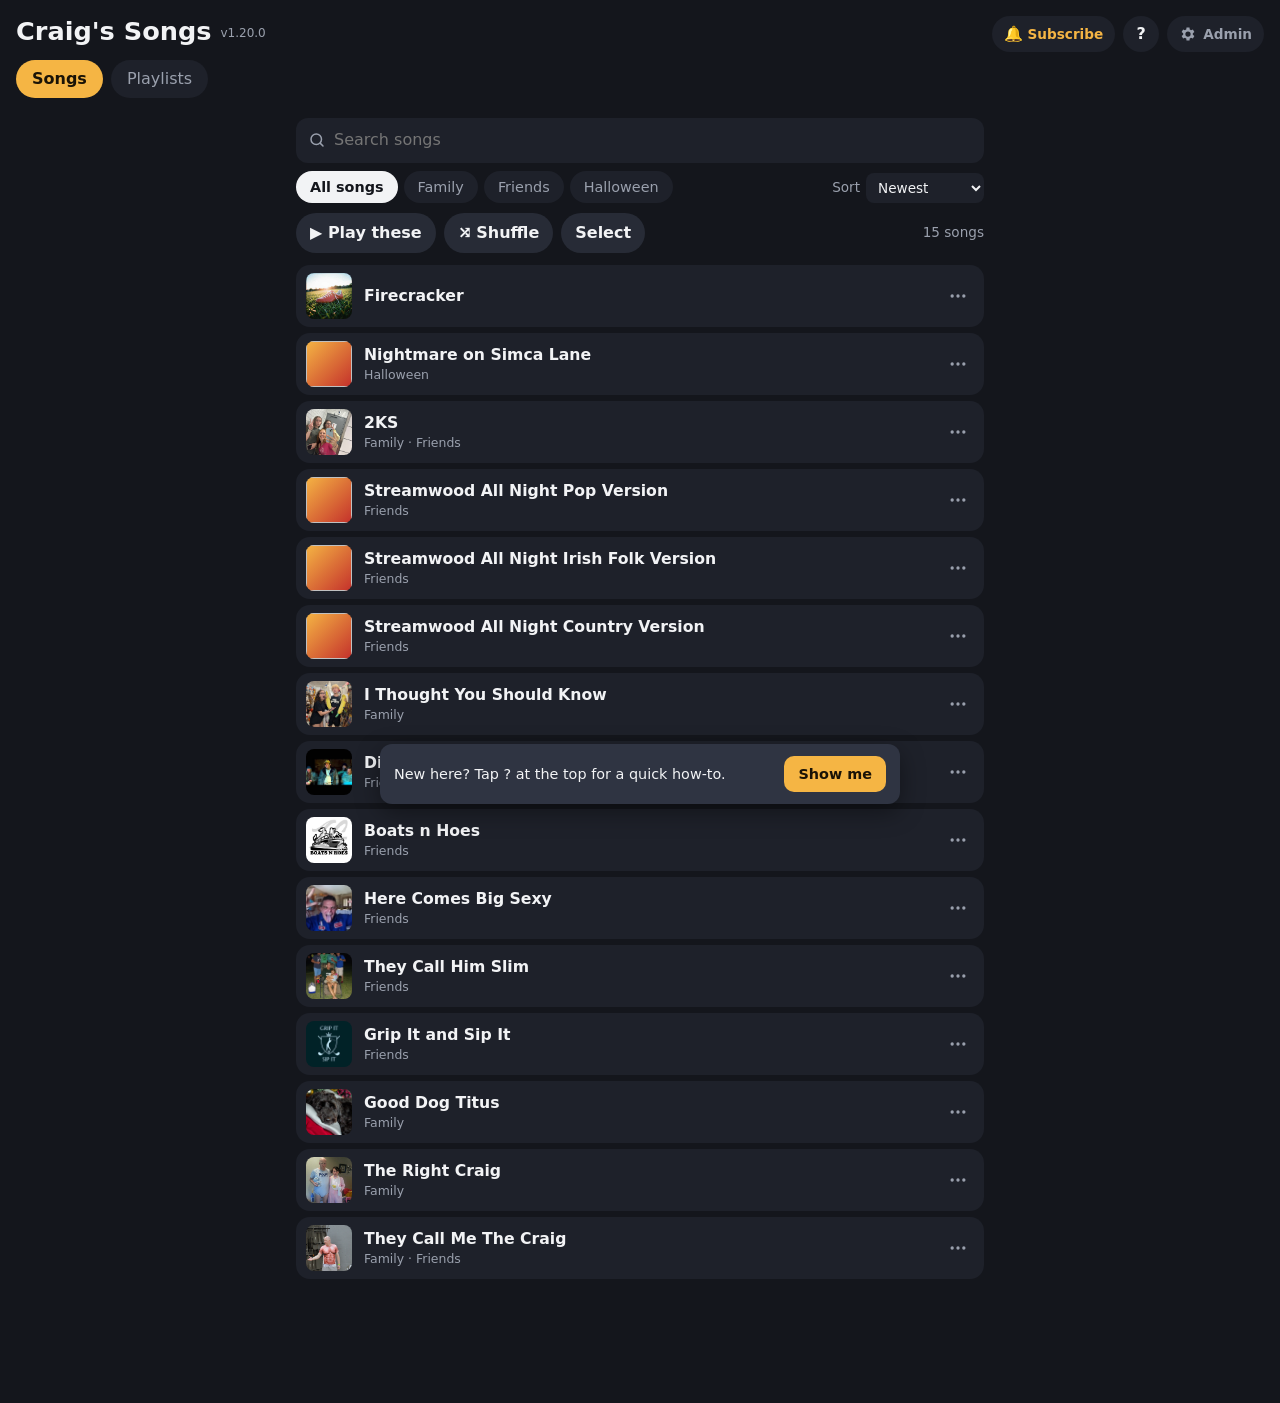
==== index.html @ c519e420 "add all playlists" ====
<!doctype html>
<html lang="en">
<head>
  <meta charset="utf-8">
  <meta name="viewport" content="width=device-width, initial-scale=1, viewport-fit=cover">
  <meta name="theme-color" content="#14161c">
  <meta name="apple-mobile-web-app-capable" content="yes">
  <meta name="apple-mobile-web-app-status-bar-style" content="black-translucent">
  <meta name="apple-mobile-web-app-title" content="Songs">
  <title>Craig's Songs</title>
  <link rel="manifest" href="manifest.webmanifest">
  <link rel="icon" href="icons/icon-192.png">
  <link rel="apple-touch-icon" href="icons/apple-touch-icon.png">
  <link rel="stylesheet" href="styles.css">
</head>
<body>
  <header class="top">
    <div class="corner">
      <button id="sub-btn" class="corner-link help-btn sub-btn" aria-label="Get new songs by email" title="Get new songs by email" hidden>🔔<b class="sub-lbl">Subscribe</b></button>
      <button id="help-btn" class="corner-link help-btn" aria-label="How to use this app" title="How to use">?</button>
      <a href="admin.html" class="corner-link" aria-label="Admin"><svg viewBox="0 0 24 24" width="18" height="18" aria-hidden="true"><path fill="currentColor" d="M19.4 13a7.6 7.6 0 0 0 0-2l2.1-1.6-2-3.5-2.5 1a7.4 7.4 0 0 0-1.7-1L15 3.3h-4l-.3 2.6a7.4 7.4 0 0 0-1.7 1l-2.5-1-2 3.5L6.6 11a7.6 7.6 0 0 0 0 2l-2.1 1.6 2 3.5 2.5-1a7.4 7.4 0 0 0 1.7 1l.3 2.6h4l.3-2.6a7.4 7.4 0 0 0 1.7-1l2.5 1 2-3.5zM13 15.5A3.5 3.5 0 1 1 13 8.5a3.5 3.5 0 0 1 0 7z" transform="translate(-1 0)"/></svg><span>Admin</span></a>
    </div>
    <h1><span id="app-title">Craig's Songs</span> <span id="app-version" class="version"></span></h1>
    <nav class="tabs" role="tablist">
      <button class="tab active" data-view="songs" role="tab">Songs</button>
      <button class="tab" data-view="playlists" role="tab">Playlists</button>
    </nav>
    <div id="sel-bar" class="sel-bar" hidden>
      <span id="sel-count" class="sel-count"></span>
      <button id="sel-add" class="sel-add" disabled>+ Add to playlist</button>
      <button id="sel-cancel" class="sel-cancel" aria-label="Cancel selecting">✕</button>
    </div>
  </header>

  <main>
    <div id="install-banner" class="install" hidden>
      <img src="icons/icon-192.png" alt="" class="install-icon">
      <div class="install-text">
        <strong>Install Craig's Songs</strong>
        <span id="install-help">Add it to your home screen for one-tap listening.</span>
      </div>
      <button id="install-btn" class="install-go">Install</button>
      <button id="install-close" class="install-x" aria-label="Not now">✕</button>
    </div>

    <section id="view-songs" class="view">
      <div class="search">
        <svg viewBox="0 0 24 24" width="18" height="18" aria-hidden="true"><circle cx="11" cy="11" r="7" fill="none" stroke="currentColor" stroke-width="2"/><path d="M20 20l-3.5-3.5" stroke="currentColor" stroke-width="2" stroke-linecap="round"/></svg>
        <input id="search" type="search" placeholder="Search songs" autocomplete="off" aria-label="Search songs">
        <button id="search-clear" class="search-clear" aria-label="Clear search" hidden>✕</button>
      </div>
      <div class="filters">
        <div id="chips" class="chips" role="group" aria-label="Filter by category"></div>
        <label class="sort"><span class="sort-label">Sort</span>
          <select id="sort" aria-label="Sort songs">
            <option value="newest">Newest</option>
            <option value="oldest">Oldest</option>
            <option value="title">Title A–Z</option>
            <option value="category">By category</option>
          </select>
        </label>
      </div>
      <div class="actions">
        <button id="play-all" class="pill">▶ Play these</button>
        <button id="shuffle-all" class="pill">⤮ Shuffle</button>
        <button id="select-btn" class="pill select-btn" hidden>Select</button>
        <span id="count" class="count"></span>
      </div>
      <div id="song-list"></div>
    </section>

    <section id="view-playlists" class="view" hidden>
      <div id="playlist-index">
        <div class="subtabs" role="tablist" aria-label="Playlist type">
          <button class="subtab active" data-sub="mine" role="tab">Playlists</button>
          <button class="subtab" data-sub="spotify" role="tab" hidden>Spotify</button>
        </div>

        <div class="subview" data-sub="mine">
          <div class="pl-head">
            <p class="sub-hint">Playlists of the songs in this app.</p>
            <button id="pl-new" class="pl-new" hidden>+ New playlist</button>
          </div>
          <ul id="app-playlists" class="list"></ul>
        </div>

        <div class="subview" data-sub="spotify" hidden>
        <div id="my-sp" hidden>
          <h2 class="first">Your Spotify</h2>
          <p id="my-sp-hint" class="sp-hint"></p>
          <div class="sp-actions">
            <button id="sp-connect" class="sp-btn" hidden>Connect Spotify</button>
            <button id="sp-manage" class="sp-link" hidden>Choose playlists</button>
            <button id="sp-disconnect" class="sp-link" hidden>Disconnect</button>
          </div>
          <label id="sp-device-row" class="sp-device" hidden>Play on
            <select id="sp-device"></select>
          </label>
          <div id="sp-msg-box" class="sp-msg" hidden></div>
          <ul id="my-sp-list" class="list"></ul>
        </div>
          <div id="sp-section" hidden>
            <h2>Shared Spotify playlists</h2>
            <ul id="sp-playlists" class="list"></ul>
          </div>
        </div>

      </div>
      <div id="playlist-detail" hidden>
        <button id="pl-back" class="back">← All playlists</button>
        <div class="pl-title-row">
          <h2 id="pl-name" class="pl-name"></h2>
          <button id="pl-edit" class="pl-edit" hidden>Edit</button>
        </div>
        <div id="pl-by" class="pl-by" hidden></div>
        <div class="actions">
          <button id="pl-play" class="pill">▶ Play</button>
          <button id="pl-shuffle" class="pill">⤮ Shuffle</button>
          <span id="pl-count" class="count"></span>
        </div>
        <ul id="pl-songs" class="list"></ul>
      </div>
    </section>
  </main>

  <footer id="player" class="player" hidden>
    <input id="seek" type="range" min="0" max="100" value="0" step="0.1" aria-label="Seek">
    <div class="player-row">
      <img id="np-cover" class="cover small" alt="">
      <div class="np-text">
        <div id="np-title" class="np-title"></div>
        <div id="np-source" class="np-source" hidden></div>
        <div id="np-time" class="np-time">0:00 / 0:00</div>
      </div>
      <div class="controls">
        <button id="shuffle-mode" class="mode" aria-label="Shuffle" aria-pressed="false" title="Shuffle"><svg viewBox="0 0 24 24" width="20" height="20" aria-hidden="true"><path d="M16 3h5v5M4 20 21 3M21 16v5h-5M15 15l6 6M4 4l5 5" fill="none" stroke="currentColor" stroke-width="2" stroke-linecap="round" stroke-linejoin="round"/></svg></button>
        <button id="prev" aria-label="Previous">⏮</button>
        <button id="toggle" class="big" aria-label="Play or pause">▶</button>
        <button id="next" aria-label="Next">⏭</button>
        <button id="repeat-mode" class="mode" aria-label="Repeat: off" title="Repeat"><svg viewBox="0 0 24 24" width="20" height="20" aria-hidden="true"><path d="M17 2l4 4-4 4M3 11V10a4 4 0 0 1 4-4h14M7 22l-4-4 4-4M21 13v1a4 4 0 0 1-4 4H3" fill="none" stroke="currentColor" stroke-width="2" stroke-linecap="round" stroke-linejoin="round"/></svg><span class="one">1</span></button>
      </div>
    </div>
  </footer>

  <div id="video-modal" class="modal" hidden role="dialog" aria-modal="true" aria-labelledby="video-title">
    <div class="modal-box">
      <div class="modal-head">
        <div id="video-title" class="modal-title"></div>
        <button id="video-close" class="modal-x" aria-label="Close">✕</button>
      </div>
      <div id="video-frame" class="video-frame"></div>
      <a id="video-open" class="modal-link" target="_blank" rel="noopener">Open in Spotify ↗</a>
    </div>
  </div>

  <div id="cm-modal" class="modal" hidden role="dialog" aria-modal="true" aria-labelledby="cm-title">
    <div class="modal-box cm-box">
      <div class="modal-head">
        <div id="cm-title" class="modal-title">New playlist</div>
        <button id="cm-cancel" class="modal-x" aria-label="Close">✕</button>
      </div>
      <div class="cm-body">
        <label class="cm-label" for="cm-name">Playlist name</label>
        <input id="cm-name" class="cm-input" type="text" maxlength="60" placeholder="Road trip" autocomplete="off">
        <label class="cm-label" for="cm-by">Your name <span class="sub">(shows as "by …")</span></label>
        <input id="cm-by" class="cm-input" type="text" maxlength="40" placeholder="Optional" autocomplete="off">
        <div class="cm-label">Songs <span id="cm-count" class="sub"></span></div>
        <ul id="cm-songs" class="cm-songs"></ul>
        <select id="cm-add" class="cm-input"></select>
        <div id="cm-msg" class="cm-msg"></div>
        <div class="cm-btns">
          <button id="cm-delete" class="cm-del" hidden>Delete</button>
          <button id="cm-save" class="cm-save">Save playlist</button>
        </div>
      </div>
    </div>
  </div>

  <div id="pick-modal" class="modal" hidden role="dialog" aria-modal="true" aria-labelledby="pick-title">
    <div class="modal-box cm-box">
      <div class="modal-head">
        <div id="pick-title" class="modal-title">Add to playlist</div>
        <button id="pick-close" class="modal-x" aria-label="Close">✕</button>
      </div>
      <div class="cm-body">
        <ul id="pick-list" class="pick-list"></ul>
        <p id="pick-note" class="pick-note"></p>
        <div id="pick-msg" class="cm-msg"></div>
      </div>
    </div>
  </div>

  <div id="help-modal" class="modal" hidden role="dialog" aria-modal="true" aria-labelledby="help-title">
    <div class="modal-box cm-box help-box">
      <div class="modal-head">
        <div id="help-title" class="modal-title">How to use Craig's Songs</div>
        <button id="help-close" class="modal-x" aria-label="Close">✕</button>
      </div>
      <div class="cm-body">
        <div id="help-body"></div>
        <p id="help-version" class="help-version"></p>
      </div>
    </div>
  </div>

  <div id="sub-modal" class="modal" hidden role="dialog" aria-modal="true" aria-labelledby="sub-title">
    <div class="modal-box cm-box">
      <div class="modal-head">
        <div id="sub-title" class="modal-title">🔔 New songs by email</div>
        <button id="sub-close" class="modal-x" aria-label="Close">✕</button>
      </div>
      <div class="cm-body">
        <div id="sub-form">
          <p class="sub-text">Get an email whenever Craig adds a new song, with a link straight to it. Unsubscribe any time.</p>
          <label class="cm-label" for="sub-name">First name <span class="sub">(optional)</span></label>
          <input id="sub-name" class="cm-input" type="text" maxlength="40" autocomplete="given-name">
          <label class="cm-label" for="sub-email">Email</label>
          <input id="sub-email" class="cm-input" type="email" maxlength="254" autocomplete="email" inputmode="email" placeholder="you@example.com">
          <div id="sub-msg" class="cm-msg"></div>
          <div class="cm-btns"><button id="sub-go" class="cm-save">Subscribe</button></div>
        </div>
        <div id="sub-done" hidden>
          <p class="sub-text">✓ You're signed up as <b id="sub-who"></b>. You'll get an email when a new song is added.</p>
          <div id="sub-msg2" class="cm-msg"></div>
          <div class="cm-btns"><button id="sub-stop" class="cm-del">Unsubscribe</button><button id="sub-ok" class="cm-save">OK</button></div>
        </div>
      </div>
    </div>
  </div>

  <div id="song-sheet" class="modal sheet" hidden role="dialog" aria-modal="true" aria-labelledby="sheet-title">
    <div class="modal-box sheet-box">
      <button id="sheet-close" class="modal-x sheet-x" aria-label="Close">✕</button>
      <div id="sheet-body" class="sheet-body"></div>
    </div>
  </div>

  <div id="lyrics-view" class="lyrics-view" hidden role="dialog" aria-labelledby="ly-title">
    <div class="ly-head">
      <button id="ly-close" class="ly-close" aria-label="Close lyrics">✕</button>
      <div id="ly-title" class="ly-title"></div>
      <button id="ly-smaller" class="ly-size" aria-label="Smaller text">A−</button>
      <button id="ly-bigger" class="ly-size big" aria-label="Bigger text">A+</button>
    </div>
    <div id="ly-scroll" class="ly-scroll"><div id="ly-text" class="ly-text"></div></div>
    <button id="ly-follow" class="ly-follow" aria-pressed="true" title="Scroll along with the song">⇣ Follow along</button>
  </div>

  <div id="toast" class="toast" hidden></div>

  <audio id="audio" preload="none"></audio>
  <script src="version.js"></script>
  <script src="app.js"></script>
  <script src="spotify.js"></script>
  <script src="adminlink.js"></script>
  <script src="community.js"></script>
  <script src="help.js"></script>
  <script src="lyrics.js"></script>
  <script src="subscribe.js"></script>
</body>
</html>
---- styles.css ----
:root {
  --bg: #14161c;
  --card: #1e212a;
  --card-2: #272b36;
  --text: #f2f3f5;
  --muted: #9aa0ad;
  --accent: #f5b544;
  --accent-ink: #1a1306;
  --radius: 14px;
}
* { box-sizing: border-box; }
html, body { margin: 0; background: var(--bg); color: var(--text); }
body {
  font: 16px/1.4 system-ui, -apple-system, "Segoe UI", Roboto, sans-serif;
  padding-bottom: calc(120px + env(safe-area-inset-bottom));
  -webkit-tap-highlight-color: transparent;
}
button { font: inherit; color: inherit; background: none; border: 0; cursor: pointer; }

.top {
  position: sticky; top: 0; z-index: 5;
  background: var(--bg);
  padding: calc(14px + env(safe-area-inset-top)) 16px 8px;
}
h1 { margin: 0 0 10px; font-size: 1.6rem; }
.version { font-size: .75rem; font-weight: 500; color: var(--muted); vertical-align: middle; }
h2 { font-size: 1rem; color: var(--muted); margin: 22px 0 8px; font-weight: 600; }
h2 .sub { font-weight: 400; }
.tabs { display: flex; gap: 8px; }
.tab { padding: 8px 16px; border-radius: 999px; background: var(--card); color: var(--muted); }
.tab.active { background: var(--accent); color: var(--accent-ink); font-weight: 600; }

main { padding: 4px 16px; max-width: 720px; margin: 0 auto; min-width: 0; }
html, body { overflow-x: hidden; }
.row, .view, #song-list, #pl-songs, .list > li { min-width: 0; }
.row .main > div:not(.cover) { min-width: 0; flex: 1; }
.actions { display: flex; gap: 8px; margin: 8px 0 12px; }
.pill { padding: 10px 18px; border-radius: 999px; background: var(--card-2); font-weight: 600; }

.list { list-style: none; margin: 0; padding: 0; display: grid; grid-template-columns: minmax(0, 1fr); gap: 8px; }
.row {
  display: flex; align-items: center; gap: 12px;
  background: var(--card); border-radius: var(--radius); padding: 10px;
}
.row.playing { outline: 2px solid var(--accent); }
.row .main { flex: 1; min-width: 0; display: flex; align-items: center; gap: 12px; text-align: left; padding: 0; }
.row .title { font-weight: 600; white-space: nowrap; overflow: hidden; text-overflow: ellipsis; }
.row .meta { color: var(--muted); font-size: .85rem; }
.tag { display: inline-block; background: var(--card-2); border-radius: 6px; padding: 1px 7px; margin-right: 4px; font-size: .75rem; }
.yt {
  flex: none; padding: 8px 12px; border-radius: 10px;
  background: #c4302b; color: #fff; font-size: .85rem; font-weight: 600; text-decoration: none;
}
.yt.disabled { background: var(--card-2); color: var(--muted); pointer-events: none; }
.cover {
  width: 52px; height: 52px; border-radius: 10px; flex: none; object-fit: cover;
  background: linear-gradient(135deg, #f5b544, #c4302b);
}
.cover.small { width: 44px; height: 44px; }
.empty { color: var(--muted); padding: 10px 2px; }

/* filters */
.filters { display: flex; flex-wrap: wrap; align-items: center; gap: 10px; margin-top: 8px; }
.chips { display: flex; gap: 6px; overflow-x: auto; flex: 1 1 260px; padding-bottom: 2px; scrollbar-width: none; }
.chips::-webkit-scrollbar { display: none; }
.chip { flex: none; padding: 6px 14px; border-radius: 999px; background: var(--card); color: var(--muted); font-size: .9rem; }
.chip.on { background: var(--text); color: var(--bg); font-weight: 600; }
.sort { color: var(--muted); font-size: .85rem; display: flex; align-items: center; gap: 6px; }
.sort select { background: var(--card); color: var(--text); border: 0; border-radius: 8px; padding: 6px 8px; font: inherit; }
.count { margin-left: auto; align-self: center; color: var(--muted); font-size: .85rem; }
.group-title { margin: 18px 0 8px; color: var(--accent); font-size: .95rem; font-weight: 700; }

/* descriptions */
.row .desc {
  color: var(--muted); font-size: .85rem; margin-top: 2px;
  display: -webkit-box; -webkit-line-clamp: 2; -webkit-box-orient: vertical; overflow: hidden;
}
.row.expanded .desc { -webkit-line-clamp: unset; display: block; }
.row .more { color: var(--accent); font-size: .8rem; padding: 2px 0 0; }

/* install banner */
.install {
  display: flex; align-items: center; gap: 10px;
  background: var(--card-2); border-radius: var(--radius); padding: 10px 12px; margin: 8px 0 4px;
}
.install[hidden] { display: none; }
.install-icon { width: 40px; height: 40px; border-radius: 10px; flex: none; }
.install-text { flex: 1; min-width: 0; display: flex; flex-direction: column; font-size: .85rem; color: var(--muted); }
.install-text strong { color: var(--text); font-size: .95rem; }
.install-go { background: var(--accent); color: var(--accent-ink); font-weight: 700; padding: 8px 14px; border-radius: 10px; }
.install-go[hidden] { display: none; }
.install-x { color: var(--muted); padding: 6px; }

.player {
  position: fixed; left: 0; right: 0; bottom: 0; z-index: 10;
  background: var(--card-2);
  padding: 0 12px calc(10px + env(safe-area-inset-bottom));
  box-shadow: 0 -6px 20px rgba(0,0,0,.35);
}
#seek { width: 100%; margin: 0; accent-color: var(--accent); }
.player-row { display: flex; align-items: center; gap: 10px; max-width: 720px; margin: 4px auto 0; }
.np-text { flex: 1; min-width: 0; }
.np-title { font-weight: 600; white-space: nowrap; overflow: hidden; text-overflow: ellipsis; }
.np-time { color: var(--muted); font-size: .8rem; }
.controls { display: flex; align-items: center; gap: 4px; }
.controls button { width: 44px; height: 44px; border-radius: 50%; font-size: 1.1rem; }
.controls .big { background: var(--accent); color: var(--accent-ink); width: 52px; height: 52px; font-size: 1.3rem; }

/* top-right link (Admin on the main page, Songs on the admin page) */
.top { position: sticky; }
.corner-link {
  position: absolute; right: 16px; top: calc(16px + env(safe-area-inset-top));
  display: inline-flex; align-items: center; gap: 6px;
  padding: 7px 12px; border-radius: 999px; background: var(--card);
  color: var(--muted); font-size: .85rem; font-weight: 600; text-decoration: none;
}
.corner-link:hover { color: var(--text); }
.top h1 { padding-right: 110px; }

/* playlist detail */
.back { color: var(--accent); font-weight: 600; padding: 8px 0; }
.pl-name { color: var(--text); font-size: 1.4rem; margin: 4px 0 8px; }
.row .pill { flex: none; padding: 10px 14px; }

/* in-app YouTube player */
.modal {
  position: fixed; inset: 0; z-index: 50; background: rgba(0,0,0,.8);
  display: flex; align-items: center; justify-content: center;
  padding: calc(12px + env(safe-area-inset-top)) 12px calc(12px + env(safe-area-inset-bottom));
}
.modal[hidden] { display: none; }
.modal-box { width: 100%; max-width: 960px; background: var(--card); border-radius: var(--radius); overflow: hidden; }
.modal-head { display: flex; align-items: center; gap: 8px; padding: 10px 12px; }
.modal-title { flex: 1; min-width: 0; font-weight: 700; white-space: nowrap; overflow: hidden; text-overflow: ellipsis; }
.modal-x { width: 40px; height: 40px; border-radius: 50%; background: var(--card-2); font-size: 1rem; }
.video-frame { position: relative; width: 100%; aspect-ratio: 16 / 9; background: #000; }
.video-frame iframe { position: absolute; inset: 0; width: 100%; height: 100%; border: 0; }
.modal-link { display: block; text-align: center; padding: 12px; color: var(--muted); font-size: .85rem; }
body.modal-open { overflow: hidden; }

/* titles wrap to two lines on narrow screens */
.row .title { white-space: normal; display: -webkit-box; -webkit-line-clamp: 2; -webkit-box-orient: vertical; overflow: hidden; overflow-wrap: anywhere; line-height: 1.25; }

/* now-playing playlist */
.np-source { color: var(--accent); font-size: .75rem; white-space: nowrap; overflow: hidden; text-overflow: ellipsis; }
.row.playing .meta { color: var(--accent); }
.eq { display: inline-flex; align-items: flex-end; gap: 2px; height: 11px; margin-right: 6px; vertical-align: -1px; }
.eq i { width: 3px; background: var(--accent); border-radius: 1px; animation: eq 0.9s ease-in-out infinite; }
.eq i:nth-child(2) { animation-delay: -.3s; }
.eq i:nth-child(3) { animation-delay: -.6s; }
.eq.paused i { animation: none; height: 4px; }
@keyframes eq { 0%, 100% { height: 3px; } 50% { height: 11px; } }
@media (prefers-reduced-motion: reduce) { .eq i { animation: none; height: 7px; } }
.row .pl-play { min-width: 44px; display: inline-flex; align-items: center; justify-content: center; }
.row .now { color: var(--accent); font-size: .8rem; font-weight: 600; margin-top: 2px; }
.row .now[hidden] { display: none; }

/* Spotify */
.sp-cover { background: #1db954; }
.sp-btn { flex: none; padding: 8px 12px; border-radius: 10px; background: #1db954; color: #08130c; font-size: .85rem; font-weight: 700; }
.video-frame.spotify { aspect-ratio: auto; height: min(560px, 70vh); background: #121212; }

/* Spotify Connect */
.sp-hint { color: var(--muted); font-size: .85rem; margin: -4px 0 8px; }
.sp-actions { display: flex; align-items: center; gap: 12px; margin-bottom: 8px; }
.sp-actions [hidden] { display: none; }
.sp-link { color: var(--muted); font-size: .85rem; text-decoration: underline; }
.sp-msg { display: flex; flex-wrap: wrap; align-items: center; gap: 10px; background: var(--card-2); border-left: 3px solid #1db954;
  border-radius: 10px; padding: 10px 12px; margin: 4px 0 10px; font-size: .9rem; }
.sp-msg[hidden] { display: none; }
a.sp-btn { text-decoration: none; display: inline-block; }

/* choosing which Spotify playlists show */
.sp-check { width: 24px; height: 24px; flex: none; accent-color: #1db954; margin-right: 6px; }
.row.sp-off { opacity: .45; }
.sp-manage-bar { display: flex; align-items: center; gap: 14px; color: var(--muted); font-size: .85rem; padding: 2px 2px 4px; }
.sp-manage-bar span { flex: 1; }
.sp-hidden-note { color: var(--muted); font-size: .8rem; padding: 2px 4px; }

/* drag to reorder */
.drag { flex: none; width: 28px; text-align: center; font-size: 1.4rem; line-height: 1; color: var(--muted);
  cursor: grab; touch-action: none; user-select: none; -webkit-user-select: none; padding: 10px 0; }
.row.dragging { position: relative; z-index: 3; box-shadow: 0 10px 30px rgba(0,0,0,.5); outline: 2px solid #1db954; transition: none; }
.row.dragging .drag { cursor: grabbing; color: #1db954; }

/* search */
.search { position: relative; display: flex; align-items: center; gap: 8px; background: var(--card); border-radius: 12px; padding: 0 12px; margin-top: 8px; color: var(--muted); }
.search input { flex: 1; min-width: 0; background: none; border: 0; outline: none; color: var(--text); font: inherit; padding: 11px 0; }
.search input::-webkit-search-cancel-button { display: none; }
.search:focus-within { outline: 2px solid var(--accent); }
.search-clear { color: var(--muted); padding: 6px; }
.search-clear[hidden] { display: none; }

/* NEW badge */
.new-badge { display: inline-block; background: var(--accent); color: var(--accent-ink); font-size: .65rem; font-weight: 800;
  letter-spacing: .04em; border-radius: 5px; padding: 1px 5px; margin-right: 6px; vertical-align: 2px; }

/* share */
.row-actions { flex: none; display: flex; align-items: center; gap: 6px; }
.share-btn { width: 36px; height: 36px; border-radius: 10px; background: var(--card-2); color: var(--muted); display: inline-flex; align-items: center; justify-content: center; }
.share-btn:hover { color: var(--text); }
.row.flash { animation: flash 2.4s ease-out; }
@keyframes flash { 0%, 40% { box-shadow: 0 0 0 3px var(--accent); } 100% { box-shadow: 0 0 0 0 transparent; } }

/* toast */
.toast { position: fixed; left: 12px; right: 12px; bottom: calc(96px + env(safe-area-inset-bottom)); z-index: 40; max-width: 520px; margin: 0 auto;
  display: flex; align-items: center; gap: 12px; background: #2f3442; color: var(--text); padding: 12px 14px; border-radius: 12px;
  box-shadow: 0 8px 24px rgba(0,0,0,.4); font-size: .9rem; word-break: break-word; }
.toast[hidden] { display: none; }
.toast span { flex: 1; }
.toast-btn { flex: none; background: var(--accent); color: var(--accent-ink); font-weight: 700; padding: 8px 14px; border-radius: 10px; }

/* shuffle / repeat on the player bar */
.controls .mode { width: 38px; height: 38px; color: var(--muted); position: relative; display: inline-flex; align-items: center; justify-content: center; }
.controls .mode.on { color: var(--accent); }
.controls .mode.on::after { content: ''; position: absolute; bottom: 2px; left: 50%; width: 4px; height: 4px; margin-left: -2px; border-radius: 50%; background: var(--accent); }
.controls .mode .one { display: none; position: absolute; top: 5px; right: 4px; font-size: .6rem; font-weight: 800; background: var(--accent); color: var(--accent-ink); border-radius: 50%; width: 13px; height: 13px; line-height: 13px; text-align: center; }
.controls .mode.repeat-one .one { display: block; }
@media (max-width: 400px) {
  #np-cover { display: none; }
  .controls { gap: 0; }
  .controls button { width: 40px; }
  .controls .mode { width: 34px; }
}

/* Spotify "Play on" picker */
.sp-device { display: flex; align-items: center; gap: 8px; color: var(--muted); font-size: .85rem; margin: 0 0 10px; }
.sp-device[hidden] { display: none; }
.sp-device select { flex: 1; min-width: 0; background: var(--card); color: var(--text); border: 0; border-radius: 8px; padding: 8px; font: inherit; }

/* playlists anyone can make */
.pl-head { display: flex; align-items: center; justify-content: space-between; gap: 10px; }
.pl-new { padding: 7px 12px; border-radius: 999px; background: var(--card-2); color: var(--text); font-size: .85rem; font-weight: 600; }
.pl-new[hidden], .pl-edit[hidden], .pl-by[hidden] { display: none; }
.pl-title-row { display: flex; align-items: center; justify-content: space-between; gap: 10px; }
.pl-edit { padding: 6px 14px; border-radius: 999px; background: var(--card-2); font-size: .85rem; font-weight: 600; }
.pl-by { color: var(--muted); font-size: .85rem; margin: -4px 0 8px; }
.cm-box { max-width: 520px; max-height: calc(100vh - 24px); display: flex; flex-direction: column; }
.cm-body { padding: 4px 16px 16px; overflow-y: auto; }
.cm-label { display: block; color: var(--muted); font-size: .85rem; margin: 12px 0 4px; }
.cm-label .sub { font-weight: 400; }
.cm-input { width: 100%; padding: 12px; border-radius: 10px; border: 1px solid #3a3f4c; background: var(--bg); color: var(--text); font: inherit; }
.cm-songs { list-style: none; padding: 0; margin: 0 0 8px; display: grid; gap: 6px; }
.cm-songs li { display: flex; align-items: center; gap: 6px; background: var(--bg); border-radius: 10px; padding: 6px 8px; }
.cm-songs li span { flex: 1; min-width: 0; overflow: hidden; text-overflow: ellipsis; white-space: nowrap; }
.cm-songs li button { width: 34px; height: 34px; border-radius: 8px; background: var(--card-2); }
.cm-songs li button:disabled { opacity: .35; }
.cm-songs .cm-empty { color: var(--muted); background: none; padding: 4px 2px; }
.cm-msg { min-height: 1.3em; margin-top: 10px; color: #ff9b94; font-size: .9rem; }
.cm-btns { display: flex; gap: 8px; margin-top: 6px; }
.cm-save { flex: 2; padding: 13px; border-radius: 12px; background: var(--accent); color: var(--accent-ink); font-weight: 700; }
.cm-save:disabled { opacity: .5; }
.cm-del { flex: 1; padding: 13px; border-radius: 12px; background: var(--card-2); color: #ff9b94; font-weight: 600; }
.cm-del[hidden] { display: none; }

/* select songs -> add to playlist */
.select-btn.on { background: var(--text); color: var(--bg); }
.select-btn[hidden] { display: none; }
.sel-box { display: none; flex: none; width: 24px; height: 24px; border-radius: 50%; border: 2px solid var(--muted);
  align-items: center; justify-content: center; color: transparent; }
body.selecting .sel-box { display: inline-flex; }
.row.selected .sel-box { background: var(--accent); border-color: var(--accent); color: var(--accent-ink); }
body.selecting .row.selected { outline: 2px solid var(--accent); }
body.selecting .row .now { display: none; }
.sel-bar { display: flex; align-items: center; gap: 10px; margin-top: 10px; background: var(--card-2); border-radius: 12px; padding: 8px 8px 8px 14px; }
.sel-bar[hidden] { display: none; }
.sel-count { flex: 1; min-width: 0; font-weight: 600; font-size: .9rem; }
.sel-add { padding: 9px 14px; border-radius: 10px; background: var(--accent); color: var(--accent-ink); font-weight: 700; white-space: nowrap; }
.sel-add:disabled { opacity: .4; }
.sel-cancel { width: 36px; height: 36px; border-radius: 50%; color: var(--muted); }
.pick-list { list-style: none; padding: 0; margin: 4px 0 0; display: grid; gap: 8px; }
.pick-row { width: 100%; display: flex; align-items: center; gap: 12px; text-align: left; background: var(--bg); border-radius: 12px; padding: 10px; }
.pick-row:disabled { opacity: .45; }
.pick-row .cover { width: 44px; height: 44px; }
.pick-text { min-width: 0; flex: 1; }
.pick-new { font-weight: 700; }
.pick-head { color: var(--muted); font-size: .8rem; font-weight: 700; letter-spacing: .04em; text-transform: uppercase; margin: 10px 2px 0; }
.pin-row { display: flex; gap: 8px; margin-top: 8px; }
.pin-row input { flex: 1; min-width: 0; }
.pin-row button { flex: none; padding: 0 16px; border-radius: 10px; background: var(--accent); color: var(--accent-ink); font-weight: 700; }
.pick-plus { width: 44px; height: 44px; border-radius: 10px; background: var(--accent); color: var(--accent-ink); display: inline-flex; align-items: center; justify-content: center; font-size: 1.5rem; }
.pick-note { color: var(--muted); font-size: .85rem; margin: 12px 2px 0; }

/* keep the Play / Shuffle / Select row tidy on narrow phones */
.actions { flex-wrap: wrap; align-items: center; }
.actions .pill { white-space: nowrap; padding: 9px 14px; }
@media (max-width: 400px) { .actions .pill { padding: 9px 12px; font-size: .95rem; } .actions .count { font-size: .8rem; } }

/* Playlists page sub-tabs */
.subtabs { display: flex; gap: 0; background: var(--card); border-radius: 12px; padding: 4px; margin: 10px 0 6px; }
.subtabs[hidden] { display: none; }
.subtab { flex: 1; padding: 9px 6px; border-radius: 9px; color: var(--muted); font-weight: 600; font-size: .92rem; }
.subtab[hidden] { display: none; }
.subtab.active { background: var(--card-2); color: var(--text); box-shadow: 0 1px 4px rgba(0,0,0,.3); }
.subtab[data-sub="spotify"].active { color: #1ed760; }
.subview[hidden] { display: none; }
.sub-hint { color: var(--muted); font-size: .85rem; margin: 8px 0; }
.subview h2.first { margin-top: 12px; }
.pl-head { margin: 4px 0 8px; }
.pl-head .sub-hint { margin: 0; }

/* top-right: ? and Admin */
.corner { position: absolute; right: 16px; top: calc(16px + env(safe-area-inset-top)); display: flex; gap: 8px; }
.corner .corner-link { position: static; }
.help-btn { width: 36px; justify-content: center; padding: 7px 0; font-size: 1rem; font-weight: 800; color: var(--text); }
.top h1 { padding-right: 150px; }
.top.has-sub h1 { padding-right: 260px; }
.top.has-sub.subbed h1 { padding-right: 194px; }
.sub-btn[hidden] { display: none; }
.sub-btn { font-size: .95rem; width: auto !important; padding: 7px 12px !important; gap: 5px; }
.sub-btn .sub-lbl { font-size: .85rem; font-weight: 700; color: var(--accent); }
.sub-btn.on { padding: 7px 0 !important; width: 36px !important; }
.sub-btn.on .sub-lbl { display: none; }   /* already subscribed: just the bell */
.sub-btn.on { box-shadow: inset 0 0 0 2px var(--accent); }
.sub-text { margin: 4px 0 6px; line-height: 1.5; }
@media (max-width: 420px) {
  .top.has-sub h1 { padding-right: 226px; font-size: 1.3rem; }
  .top.has-sub:not(.subbed) h1 .version { display: block; margin-top: 2px; }
  .top.has-sub.subbed h1 { padding-right: 134px; font-size: 1.6rem; }
  .corner .corner-link span { display: none; }   /* Admin shows as just the gear on phones */
  .corner .corner-link { padding: 7px 9px; }
  .top h1 { padding-right: 90px; }
}

/* how-to guide */
.help-box { max-width: 600px; }
.help-sec { border-bottom: 1px solid #2c303b; }
.help-sec summary { cursor: pointer; padding: 14px 4px; font-weight: 700; list-style: none; display: flex; justify-content: space-between; }
.help-sec summary::-webkit-details-marker { display: none; }
.help-sec summary::after { content: '▾'; color: var(--muted); transition: transform .15s; }
.help-sec[open] summary::after { transform: rotate(180deg); }
.help-text { padding: 0 4px 14px; color: #d6d8de; font-size: .93rem; line-height: 1.55; }
.help-text ol, .help-text ul { margin: 6px 0; padding-left: 22px; }
.help-text li { margin: 4px 0; }
.help-text h4 { margin: 12px 0 2px; font-size: .9rem; color: var(--text); }
.help-text p { margin: 8px 0; }
.help-you { font-size: .7rem; font-weight: 700; background: var(--accent); color: var(--accent-ink); border-radius: 5px; padding: 1px 6px; margin-left: 4px; vertical-align: 1px; }
.help-ok { color: #7ee787; font-weight: 600; }
.help-version { color: var(--muted); font-size: .8rem; text-align: center; margin: 14px 0 0; }

/* ---------- slim song rows ---------- */
.row.slim { padding: 8px 6px 8px 10px; gap: 6px; }
.row.slim .main { gap: 12px; }
.row.slim .row-cover { width: 46px; height: 46px; border-radius: 8px; }
.row.slim .row-text { min-width: 0; flex: 1; }
.row.slim .title { font-size: .98rem; }
.row.slim .row-cats { font-size: .78rem; margin-top: 2px; white-space: nowrap; overflow: hidden; text-overflow: ellipsis; text-transform: capitalize; }
.new-dot { display: inline-block; width: 8px; height: 8px; border-radius: 50%; background: var(--accent); margin-right: 7px; vertical-align: 2px; }
.more-btn { flex: none; width: 40px; height: 40px; border-radius: 50%; color: var(--muted); display: inline-flex; align-items: center; justify-content: center; }
.more-btn:hover { background: var(--card-2); color: var(--text); }
body.selecting .more-btn { visibility: hidden; }
#song-list .list, #pl-songs { gap: 6px; }

/* ---------- details panel (slides up from the bottom on phones) ---------- */
.sheet { align-items: flex-end; }
@media (min-width: 640px) { .sheet { align-items: center; } }
.sheet-box { position: relative; max-width: 520px; border-radius: 18px 18px 0 0; padding: 20px 16px calc(18px + env(safe-area-inset-bottom)); max-height: 88vh; overflow-y: auto; animation: sheet-up .2s ease-out; }
@media (min-width: 640px) { .sheet-box { border-radius: 18px; } }
@keyframes sheet-up { from { transform: translateY(40px); opacity: .6; } to { transform: none; opacity: 1; } }
@media (prefers-reduced-motion: reduce) { .sheet-box { animation: none; } }
.sheet-x { position: absolute; top: 12px; right: 12px; }
.sheet-head { display: flex; gap: 14px; align-items: center; padding-right: 44px; }
.sheet-cover { width: 96px; height: 96px; border-radius: 12px; flex: none; }
.sheet-titles { min-width: 0; }
.sheet-title { margin: 4px 0 6px; font-size: 1.25rem; line-height: 1.25; color: var(--text); }
.sheet-tags .tag { text-transform: capitalize; }
.sheet-desc { color: #d6d8de; line-height: 1.5; margin: 16px 2px 4px; white-space: pre-line; }
.sheet-actions { display: grid; gap: 8px; margin-top: 16px; }
.sheet-btn { display: flex; align-items: center; justify-content: center; gap: 4px; padding: 13px; border-radius: 12px; background: var(--card-2); font-weight: 700; }
.sheet-btn svg { vertical-align: -3px; }
.sheet-btn.primary-btn { background: var(--accent); color: var(--accent-ink); }
.sheet-btn:disabled { opacity: .4; }
.sheet-note { color: var(--muted); font-size: .8rem; text-align: center; margin: 8px 0 0; }

/* player bar: song info opens its details */
#np-cover, .np-text { cursor: pointer; }

/* ---------- one-row filters ---------- */
.filters { flex-wrap: nowrap; }
.chips { flex: 1 1 auto; min-width: 0; }
.sort { flex: none; }
.sort select { max-width: 130px; }
@media (max-width: 420px) { .sort-label { display: none; } }
.chip:not(:first-child) { text-transform: capitalize; }
.group-title { text-transform: capitalize; }


/* lyrics view: big words above the player bar */
.lyrics-view { position: fixed; left: 0; right: 0; top: 0; bottom: var(--player-h, 0px); z-index: 9; background: var(--bg);
  display: flex; flex-direction: column; }
.lyrics-view[hidden] { display: none; }
body.lyrics-open { overflow: hidden; }
.ly-head { display: flex; align-items: center; gap: 8px; padding: calc(10px + env(safe-area-inset-top)) 12px 10px;
  background: var(--card); box-shadow: 0 4px 14px rgba(0,0,0,.3); }
.ly-title { flex: 1; min-width: 0; font-weight: 700; white-space: nowrap; overflow: hidden; text-overflow: ellipsis; }
.ly-close, .ly-size { flex: none; min-width: 44px; height: 40px; border-radius: 10px; background: var(--card-2); font-weight: 700; }
.ly-size.big { font-size: 1.15rem; }
.ly-scroll { flex: 1; overflow-y: auto; -webkit-overflow-scrolling: touch; padding: 20px 18px 45vh; }
.ly-text { max-width: 720px; margin: 0 auto; font-size: 24px; line-height: 1.45; }
.ly-line { font-weight: 600; margin: .15em 0; overflow-wrap: anywhere; }
.ly-gap { height: .6em; }
.ly-section { color: var(--accent); font-size: .55em; font-weight: 800; letter-spacing: .08em; text-transform: uppercase; margin: 1.1em 0 .25em; }
.ly-cue { color: var(--muted); font-size: .6em; font-style: italic; margin: .3em 0; }
.ly-loading { color: var(--muted); font-size: 18px; text-align: center; margin-top: 30vh; }
.ly-follow { position: absolute; right: 14px; bottom: 14px; padding: 9px 14px; border-radius: 999px; background: var(--card-2);
  color: var(--muted); font-weight: 700; font-size: .85rem; box-shadow: 0 4px 14px rgba(0,0,0,.4); }
.ly-follow.on { background: var(--accent); color: var(--accent-ink); }
.sheet-btn.ly-btn:not(:disabled) { background: #3b5bdb; color: #fff; }
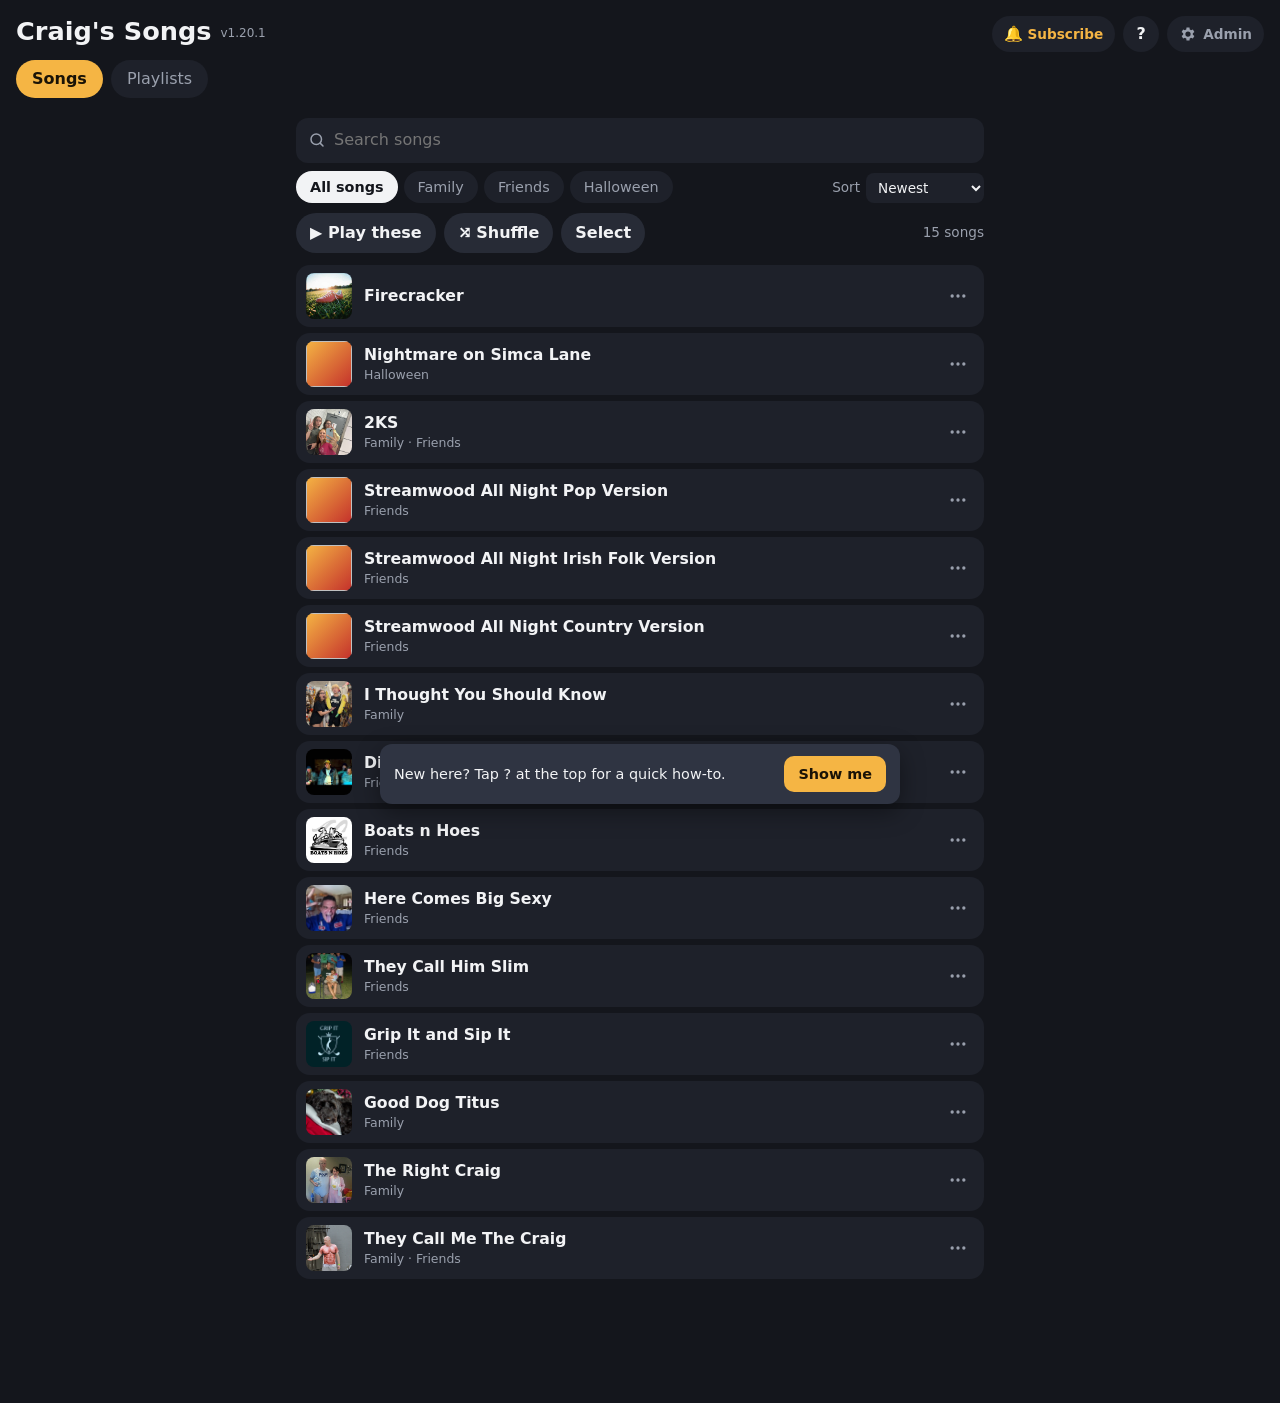
==== commit 3315e302: "admin on top now" ====
--- a/index.html
+++ b/index.html
@@ -18,7 +18,7 @@
     <div class="corner">
       <button id="sub-btn" class="corner-link help-btn sub-btn" aria-label="Get new songs by email" title="Get new songs by email" hidden>🔔<b class="sub-lbl">Subscribe</b></button>
       <button id="help-btn" class="corner-link help-btn" aria-label="How to use this app" title="How to use">?</button>
-      <a href="admin.html" class="corner-link" aria-label="Admin"><svg viewBox="0 0 24 24" width="18" height="18" aria-hidden="true"><path fill="currentColor" d="M19.4 13a7.6 7.6 0 0 0 0-2l2.1-1.6-2-3.5-2.5 1a7.4 7.4 0 0 0-1.7-1L15 3.3h-4l-.3 2.6a7.4 7.4 0 0 0-1.7 1l-2.5-1-2 3.5L6.6 11a7.6 7.6 0 0 0 0 2l-2.1 1.6 2 3.5 2.5-1a7.4 7.4 0 0 0 1.7 1l.3 2.6h4l.3-2.6a7.4 7.4 0 0 0 1.7-1l2.5 1 2-3.5zM13 15.5A3.5 3.5 0 1 1 13 8.5a3.5 3.5 0 0 1 0 7z" transform="translate(-1 0)"/></svg><span>Admin</span></a>
+      <a href="admin.html" id="admin-link" class="corner-link" aria-label="Admin"><svg viewBox="0 0 24 24" width="18" height="18" aria-hidden="true"><path fill="currentColor" d="M19.4 13a7.6 7.6 0 0 0 0-2l2.1-1.6-2-3.5-2.5 1a7.4 7.4 0 0 0-1.7-1L15 3.3h-4l-.3 2.6a7.4 7.4 0 0 0-1.7 1l-2.5-1-2 3.5L6.6 11a7.6 7.6 0 0 0 0 2l-2.1 1.6 2 3.5 2.5-1a7.4 7.4 0 0 0 1.7 1l.3 2.6h4l.3-2.6a7.4 7.4 0 0 0 1.7-1l2.5 1 2-3.5zM13 15.5A3.5 3.5 0 1 1 13 8.5a3.5 3.5 0 0 1 0 7z" transform="translate(-1 0)"/></svg><span>Admin</span></a>
     </div>
     <h1><span id="app-title">Craig's Songs</span> <span id="app-version" class="version"></span></h1>
     <nav class="tabs" role="tablist">
@@ -246,6 +246,8 @@
     <button id="ly-follow" class="ly-follow" aria-pressed="true" title="Scroll along with the song">⇣ Follow along</button>
   </div>
 
+  <div id="admin-view" class="admin-view" hidden><iframe id="admin-frame" title="Admin"></iframe></div>
+
   <div id="toast" class="toast" hidden></div>
 
   <audio id="audio" preload="none"></audio>
--- a/styles.css
+++ b/styles.css
@@ -405,4 +405,9 @@
 .ly-follow { position: absolute; right: 14px; bottom: 14px; padding: 9px 14px; border-radius: 999px; background: var(--card-2);
   color: var(--muted); font-weight: 700; font-size: .85rem; box-shadow: 0 4px 14px rgba(0,0,0,.4); }
 .ly-follow.on { background: var(--accent); color: var(--accent-ink); }
+/* Admin opens on top of the app so the music keeps playing */
+.admin-view { position: fixed; left: 0; right: 0; top: 0; bottom: var(--player-h, 0px); z-index: 30; background: var(--bg); }
+.admin-view[hidden] { display: none; }
+.admin-view iframe { display: block; width: 100%; height: 100%; border: 0; background: var(--bg); }
+body.admin-open { overflow: hidden; }
 .sheet-btn.ly-btn:not(:disabled) { background: #3b5bdb; color: #fff; }
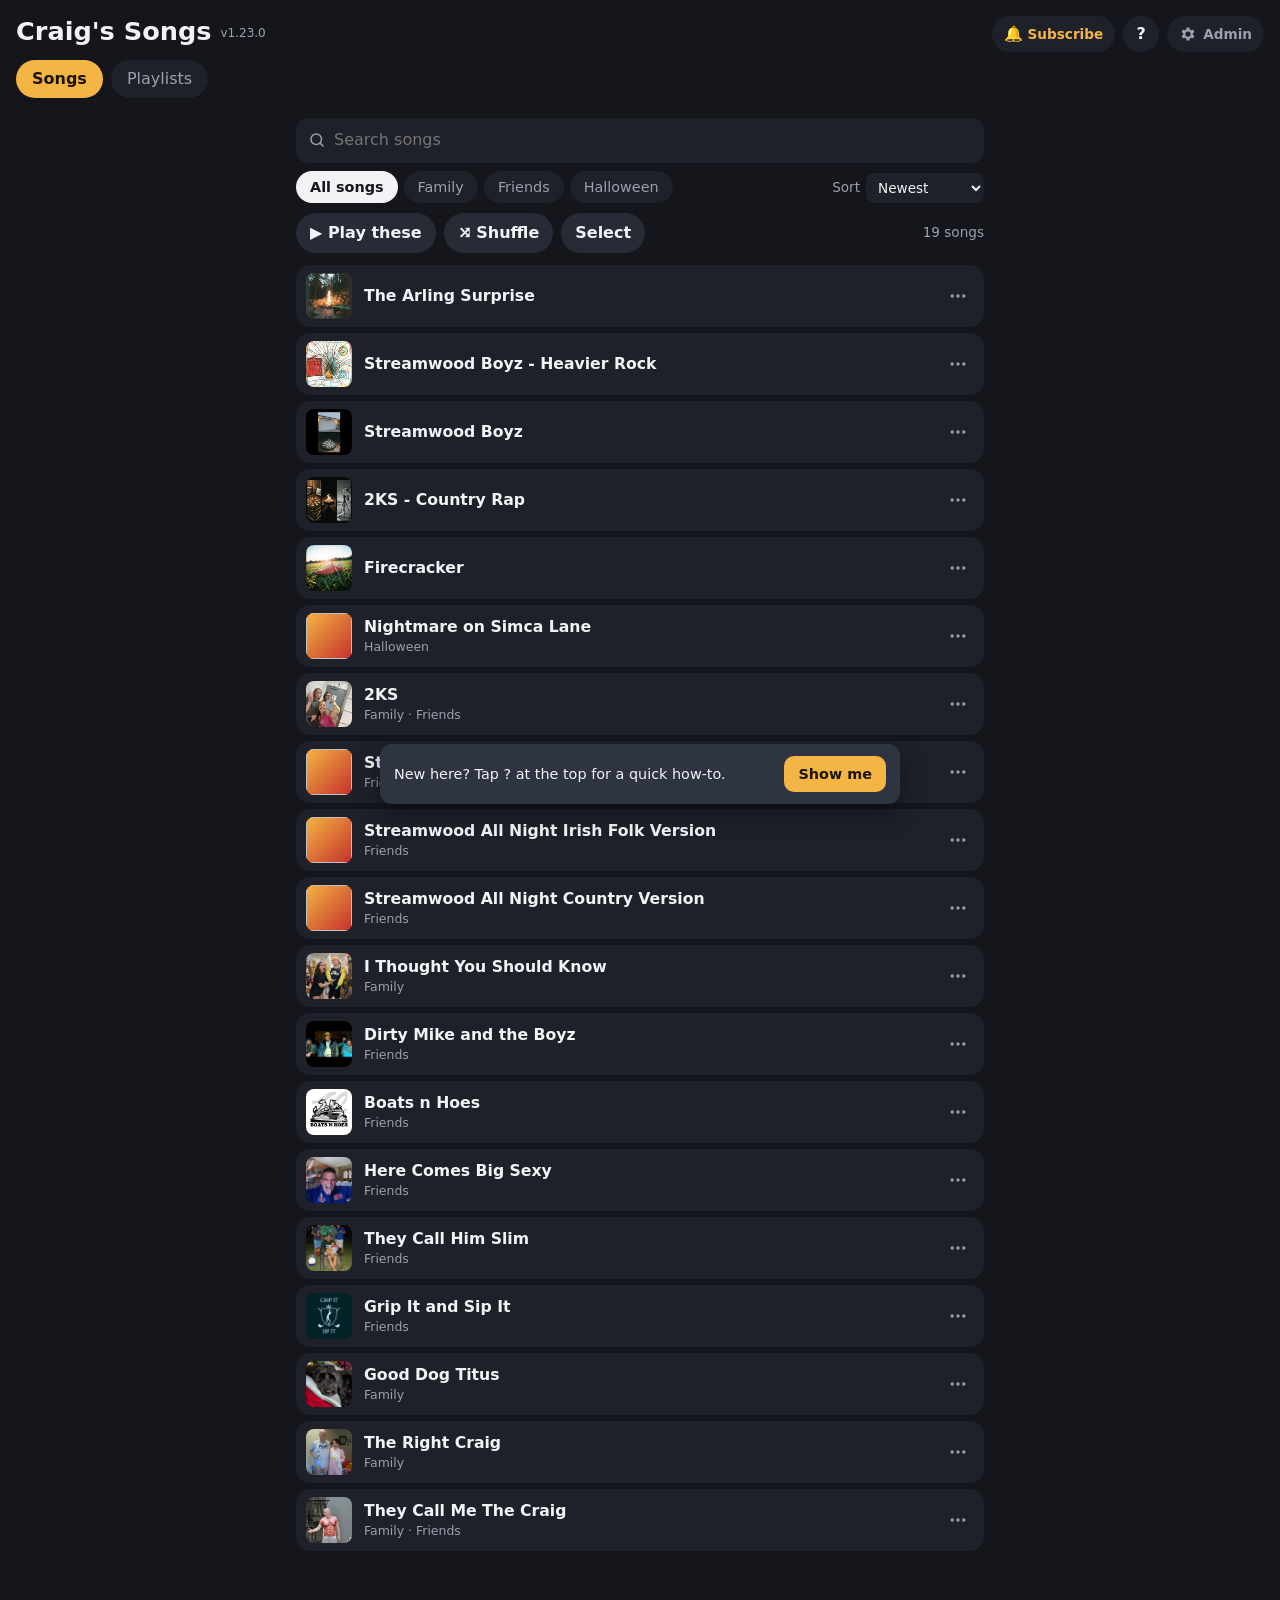
==== commit c6d0c915: "make songs private" ====
--- a/index.html
+++ b/index.html
@@ -198,6 +198,15 @@
       </div>
       <div class="cm-body">
         <div id="help-body"></div>
+        <div id="unlock-row" class="unlock-row" hidden>
+          <button id="unlock-open" class="unlock-link">🔑 Have an unlock code?</button>
+          <div id="unlock-form" class="pin-row" hidden>
+            <input id="unlock-code" class="cm-input" type="text" autocomplete="off" autocapitalize="off" spellcheck="false" placeholder="Unlock code">
+            <button id="unlock-go">Unlock</button>
+          </div>
+          <div id="unlock-done" class="unlock-done" hidden>🔓 Private songs are unlocked on this device. <button id="unlock-lock" class="unlock-link">Lock again</button></div>
+          <div id="unlock-msg" class="cm-msg"></div>
+        </div>
         <p id="help-version" class="help-version"></p>
       </div>
     </div>
--- a/styles.css
+++ b/styles.css
@@ -336,6 +336,11 @@
 .help-text p { margin: 8px 0; }
 .help-you { font-size: .7rem; font-weight: 700; background: var(--accent); color: var(--accent-ink); border-radius: 5px; padding: 1px 6px; margin-left: 4px; vertical-align: 1px; }
 .help-ok { color: #7ee787; font-weight: 600; }
+.unlock-row { margin-top: 16px; text-align: center; }
+.unlock-row[hidden], .unlock-row [hidden] { display: none !important; }
+.unlock-link { color: var(--muted); font-size: .85rem; text-decoration: underline; padding: 4px; }
+.unlock-done { color: var(--muted); font-size: .85rem; }
+.priv { font-size: .8em; }
 .help-version { color: var(--muted); font-size: .8rem; text-align: center; margin: 14px 0 0; }
 
 /* ---------- slim song rows ---------- */
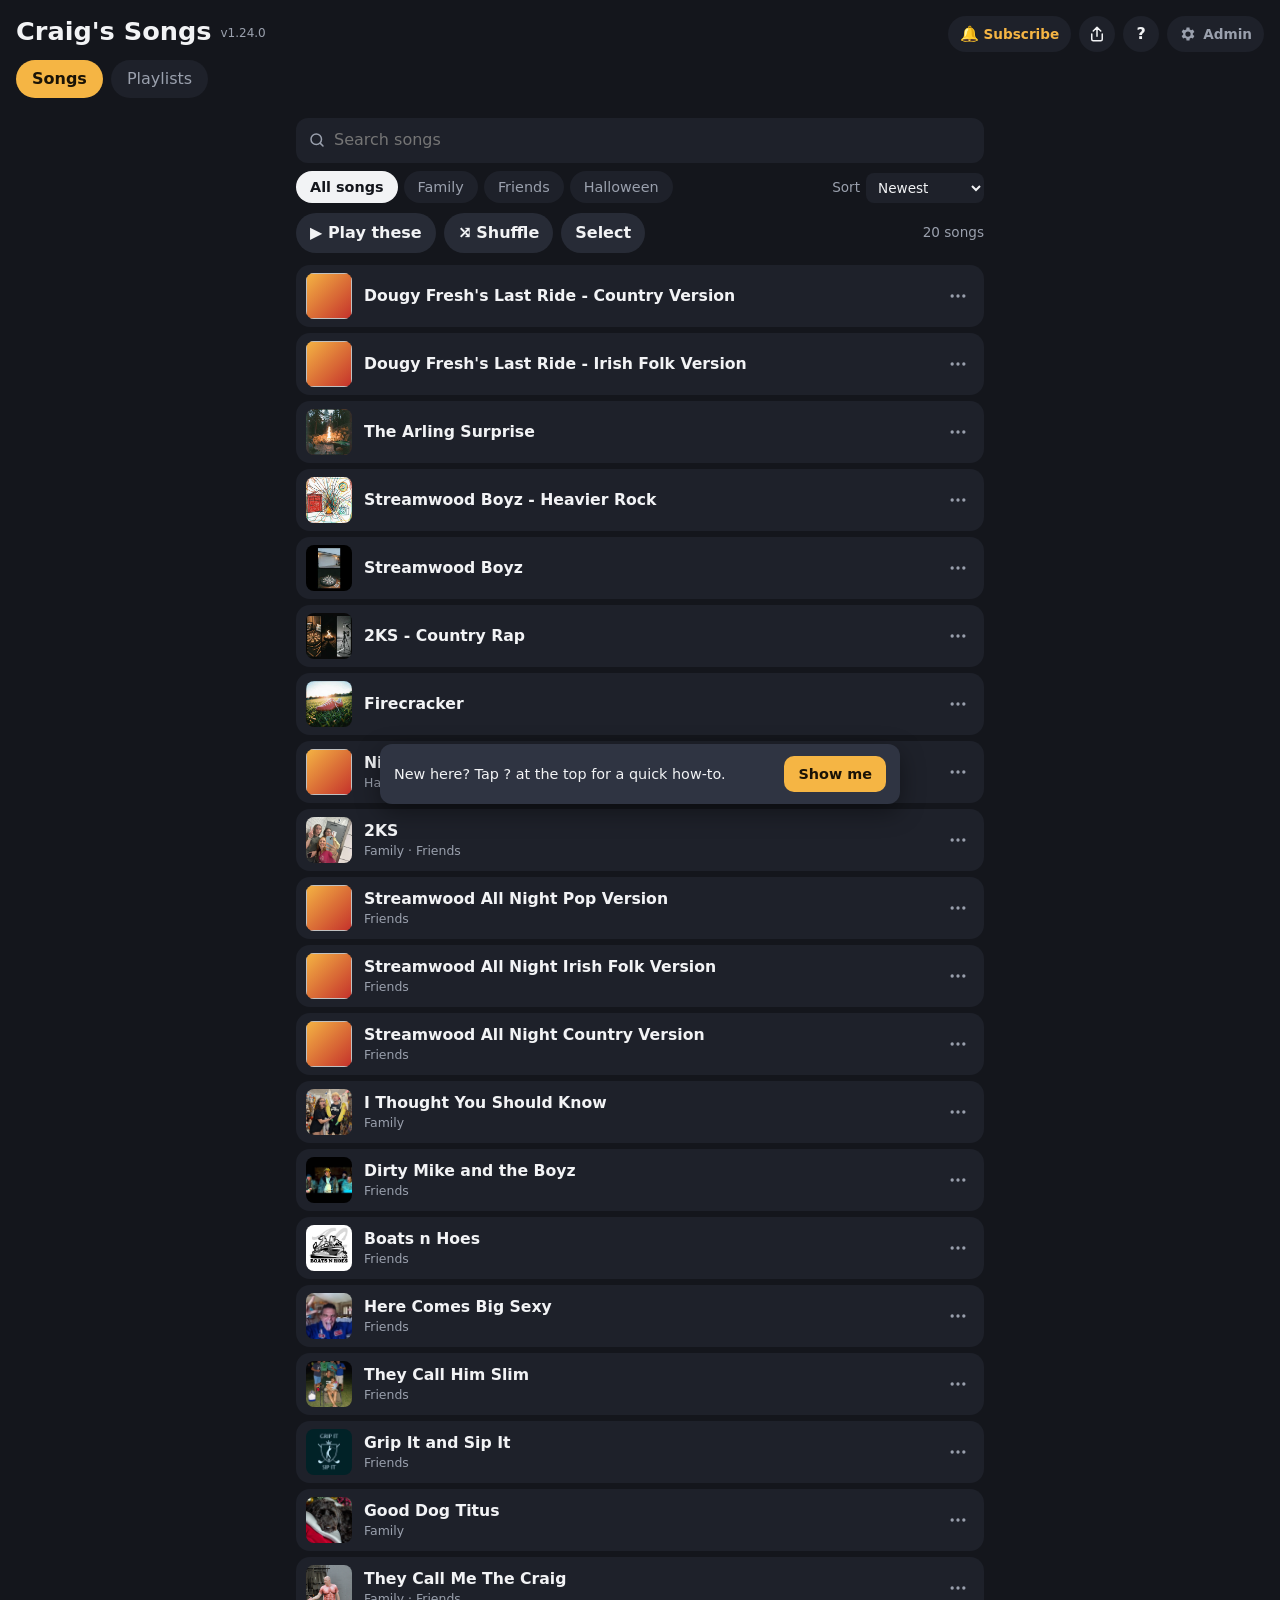
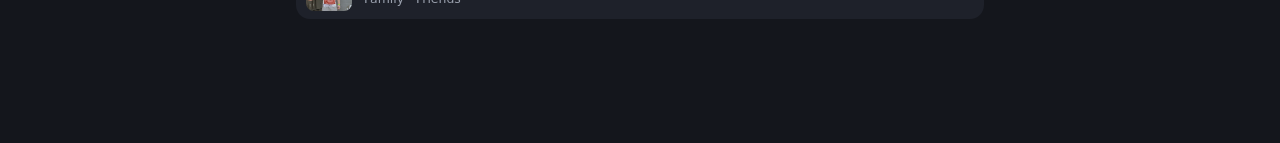
==== commit 6d20b31f: "add share app button" ====
--- a/index.html
+++ b/index.html
@@ -17,6 +17,7 @@
   <header class="top">
     <div class="corner">
       <button id="sub-btn" class="corner-link help-btn sub-btn" aria-label="Get new songs by email" title="Get new songs by email" hidden>🔔<b class="sub-lbl">Subscribe</b></button>
+      <button id="share-app" class="corner-link help-btn share-app" aria-label="Share this app" title="Share this app"><svg viewBox="0 0 24 24" width="18" height="18" aria-hidden="true"><path d="M12 3v12M7 8l5-5 5 5" fill="none" stroke="currentColor" stroke-width="2" stroke-linecap="round" stroke-linejoin="round"/><path d="M5 12v7a2 2 0 0 0 2 2h10a2 2 0 0 0 2-2v-7" fill="none" stroke="currentColor" stroke-width="2" stroke-linecap="round"/></svg></button>
       <button id="help-btn" class="corner-link help-btn" aria-label="How to use this app" title="How to use">?</button>
       <a href="admin.html" id="admin-link" class="corner-link" aria-label="Admin"><svg viewBox="0 0 24 24" width="18" height="18" aria-hidden="true"><path fill="currentColor" d="M19.4 13a7.6 7.6 0 0 0 0-2l2.1-1.6-2-3.5-2.5 1a7.4 7.4 0 0 0-1.7-1L15 3.3h-4l-.3 2.6a7.4 7.4 0 0 0-1.7 1l-2.5-1-2 3.5L6.6 11a7.6 7.6 0 0 0 0 2l-2.1 1.6 2 3.5 2.5-1a7.4 7.4 0 0 0 1.7 1l.3 2.6h4l.3-2.6a7.4 7.4 0 0 0 1.7-1l2.5 1 2-3.5zM13 15.5A3.5 3.5 0 1 1 13 8.5a3.5 3.5 0 0 1 0 7z" transform="translate(-1 0)"/></svg><span>Admin</span></a>
     </div>
--- a/styles.css
+++ b/styles.css
@@ -299,13 +299,13 @@
 .pl-head { margin: 4px 0 8px; }
 .pl-head .sub-hint { margin: 0; }
 
-/* top-right: ? and Admin */
-.corner { position: absolute; right: 16px; top: calc(16px + env(safe-area-inset-top)); display: flex; gap: 8px; }
+/* top-right buttons: Subscribe, share the app, ?, Admin. They float right and the title wraps beside them. */
+.corner { float: right; display: flex; gap: 8px; margin: 2px 0 6px 10px; position: relative; z-index: 1; }
 .corner .corner-link { position: static; }
+.top h1, .top.has-sub h1, .top.has-sub.subbed h1 { padding-right: 0; }
+.top .tabs { clear: both; }
 .help-btn { width: 36px; justify-content: center; padding: 7px 0; font-size: 1rem; font-weight: 800; color: var(--text); }
-.top h1 { padding-right: 150px; }
-.top.has-sub h1 { padding-right: 260px; }
-.top.has-sub.subbed h1 { padding-right: 194px; }
+.share-app svg { display: block; }
 .sub-btn[hidden] { display: none; }
 .sub-btn { font-size: .95rem; width: auto !important; padding: 7px 12px !important; gap: 5px; }
 .sub-btn .sub-lbl { font-size: .85rem; font-weight: 700; color: var(--accent); }
@@ -314,12 +314,15 @@
 .sub-btn.on { box-shadow: inset 0 0 0 2px var(--accent); }
 .sub-text { margin: 4px 0 6px; line-height: 1.5; }
 @media (max-width: 420px) {
-  .top.has-sub h1 { padding-right: 226px; font-size: 1.3rem; }
-  .top.has-sub:not(.subbed) h1 .version { display: block; margin-top: 2px; }
-  .top.has-sub.subbed h1 { padding-right: 134px; font-size: 1.6rem; }
+  .corner { gap: 6px; }
+  .top h1 { font-size: 1.35rem; }
   .corner .corner-link span { display: none; }   /* Admin shows as just the gear on phones */
   .corner .corner-link { padding: 7px 9px; }
-  .top h1 { padding-right: 90px; }
+  .help-btn { width: 34px; }
+}
+@media (max-width: 370px) {
+  .sub-btn .sub-lbl { display: none; }           /* very narrow phones: just the bell */
+  .sub-btn { padding: 7px 0 !important; width: 34px !important; }
 }
 
 /* how-to guide */
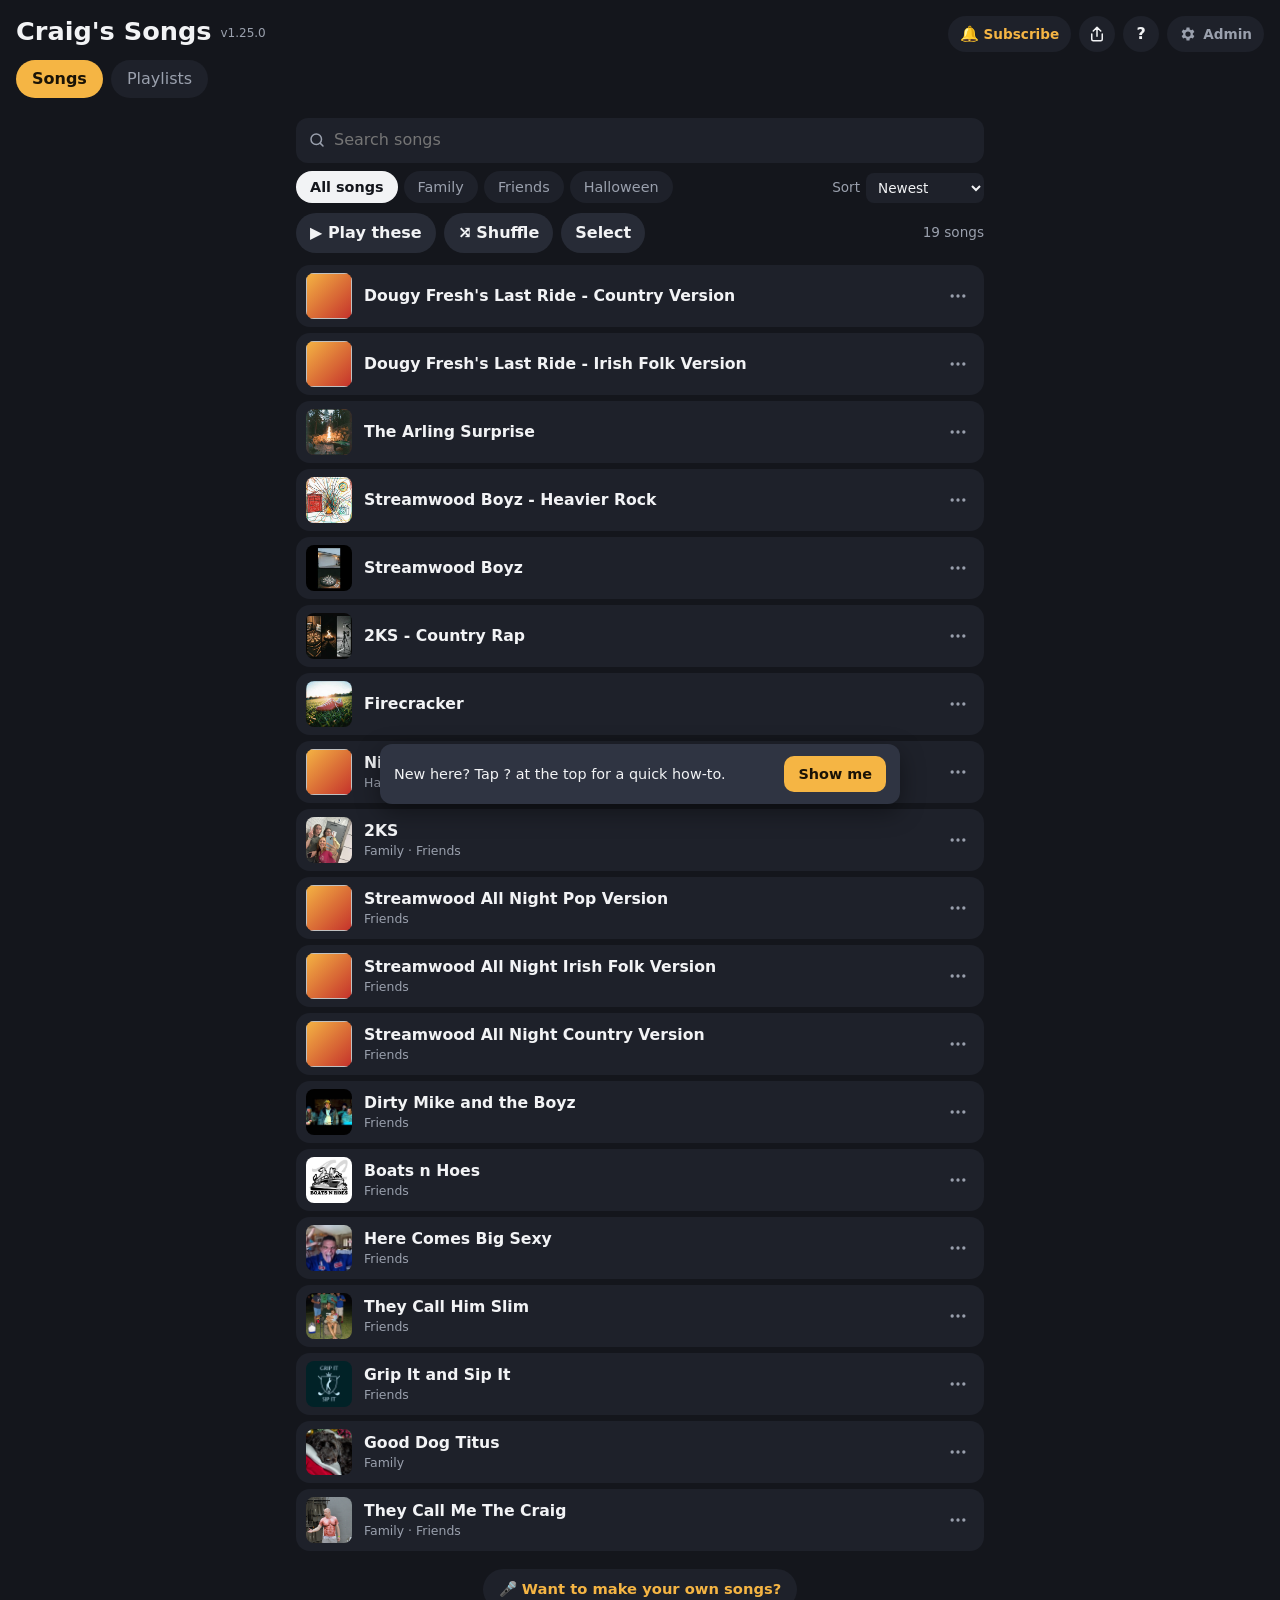
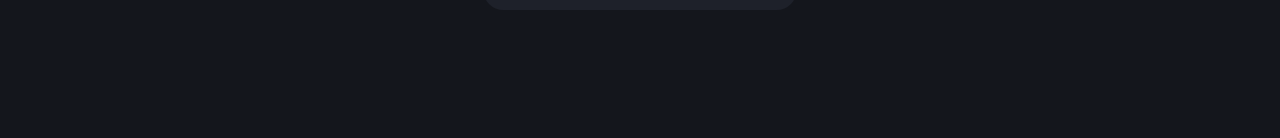
==== commit b6128c27: "add create your own songs link" ====
--- a/index.html
+++ b/index.html
@@ -68,6 +68,7 @@
         <span id="count" class="count"></span>
       </div>
       <div id="song-list"></div>
+      <button id="make-open" class="make-link">🎤 Want to make your own songs?</button>
     </section>
 
     <section id="view-playlists" class="view" hidden>
@@ -238,6 +239,44 @@
     </div>
   </div>
 
+  <div id="make-modal" class="modal" hidden role="dialog" aria-modal="true" aria-labelledby="make-title">
+    <div class="modal-box cm-box help-box">
+      <div class="modal-head">
+        <div id="make-title" class="modal-title">🎤 Make your own songs</div>
+        <button id="make-close" class="modal-x" aria-label="Close">✕</button>
+      </div>
+      <div class="cm-body help-text">
+        <p>Every song in this app was made with an AI music app. You write (or describe) the words, pick a style, and it sings it for you, with music, vocals and all, in about a minute. Anyone can do it, and you can start free.</p>
+
+        <h4>1. Pick an app</h4>
+        <ul>
+          <li><b><a href="https://suno.com" target="_blank" rel="noopener">Suno</a></b> (what Craig uses). Free plan: 50 credits a day, enough for several songs a day, for personal use. Pro is about $8 a month for lots more songs, downloads and permission to use them commercially.</li>
+          <li><b><a href="https://www.udio.com" target="_blank" rel="noopener">Udio</a></b>. Similar idea, with a free plan to try it.</li>
+          <li><b><a href="https://elevenlabs.io/music" target="_blank" rel="noopener">ElevenLabs Music</a></b>. Paid plans from about $5 a month.</li>
+        </ul>
+        <p class="make-small">Prices as of October 2026; they change, so check the app's own pricing page.</p>
+
+        <h4>2. Write the words</h4>
+        <ul>
+          <li>Write them yourself, or ask an AI chat app (like Claude or ChatGPT) for help: <i>"Write a funny country song about my brother-in-law who always burns the burgers. Include his name, his dog Max, and the time he fell in the pool."</i></li>
+          <li>The more real details (names, nicknames, inside jokes, places), the better the song.</li>
+          <li>Label the parts in brackets: <b>[Verse 1]</b>, <b>[Chorus]</b>, <b>[Bridge]</b>, <b>[Outro]</b>. The app follows them.</li>
+        </ul>
+
+        <h4>3. Make it (Suno)</h4>
+        <ol>
+          <li>Tap <b>Create</b> and switch to <b>Custom</b> mode.</li>
+          <li>Paste your words into <b>Lyrics</b>.</li>
+          <li>In <b>Style</b>, describe the sound: <i>"upbeat 90s country, male vocals, fiddle, fun"</i> or <i>"pop punk, female vocals, fast"</i>.</li>
+          <li>Give it a title and tap <b>Create</b>. You get two versions; keep your favorite or try again.</li>
+        </ol>
+
+        <h4>4. Share it</h4>
+        <p>Every app has a share link you can text to people. Made one you'd like in <b>this</b> app? Send Craig the link.</p>
+      </div>
+    </div>
+  </div>
+
   <div id="song-sheet" class="modal sheet" hidden role="dialog" aria-modal="true" aria-labelledby="sheet-title">
     <div class="modal-box sheet-box">
       <button id="sheet-close" class="modal-x sheet-x" aria-label="Close">✕</button>
--- a/styles.css
+++ b/styles.css
@@ -327,6 +327,10 @@
 
 /* how-to guide */
 .help-box { max-width: 600px; }
+.make-link { display: block; margin: 18px auto 4px; padding: 10px 16px; border-radius: 999px; background: var(--card); color: var(--accent); font-weight: 700; font-size: .92rem; }
+.make-link:hover { background: var(--card-2); }
+#make-modal a { color: var(--accent); }
+.make-small { color: var(--muted); font-size: .8rem; margin-top: 4px; }
 .help-sec { border-bottom: 1px solid #2c303b; }
 .help-sec summary { cursor: pointer; padding: 14px 4px; font-weight: 700; list-style: none; display: flex; justify-content: space-between; }
 .help-sec summary::-webkit-details-marker { display: none; }
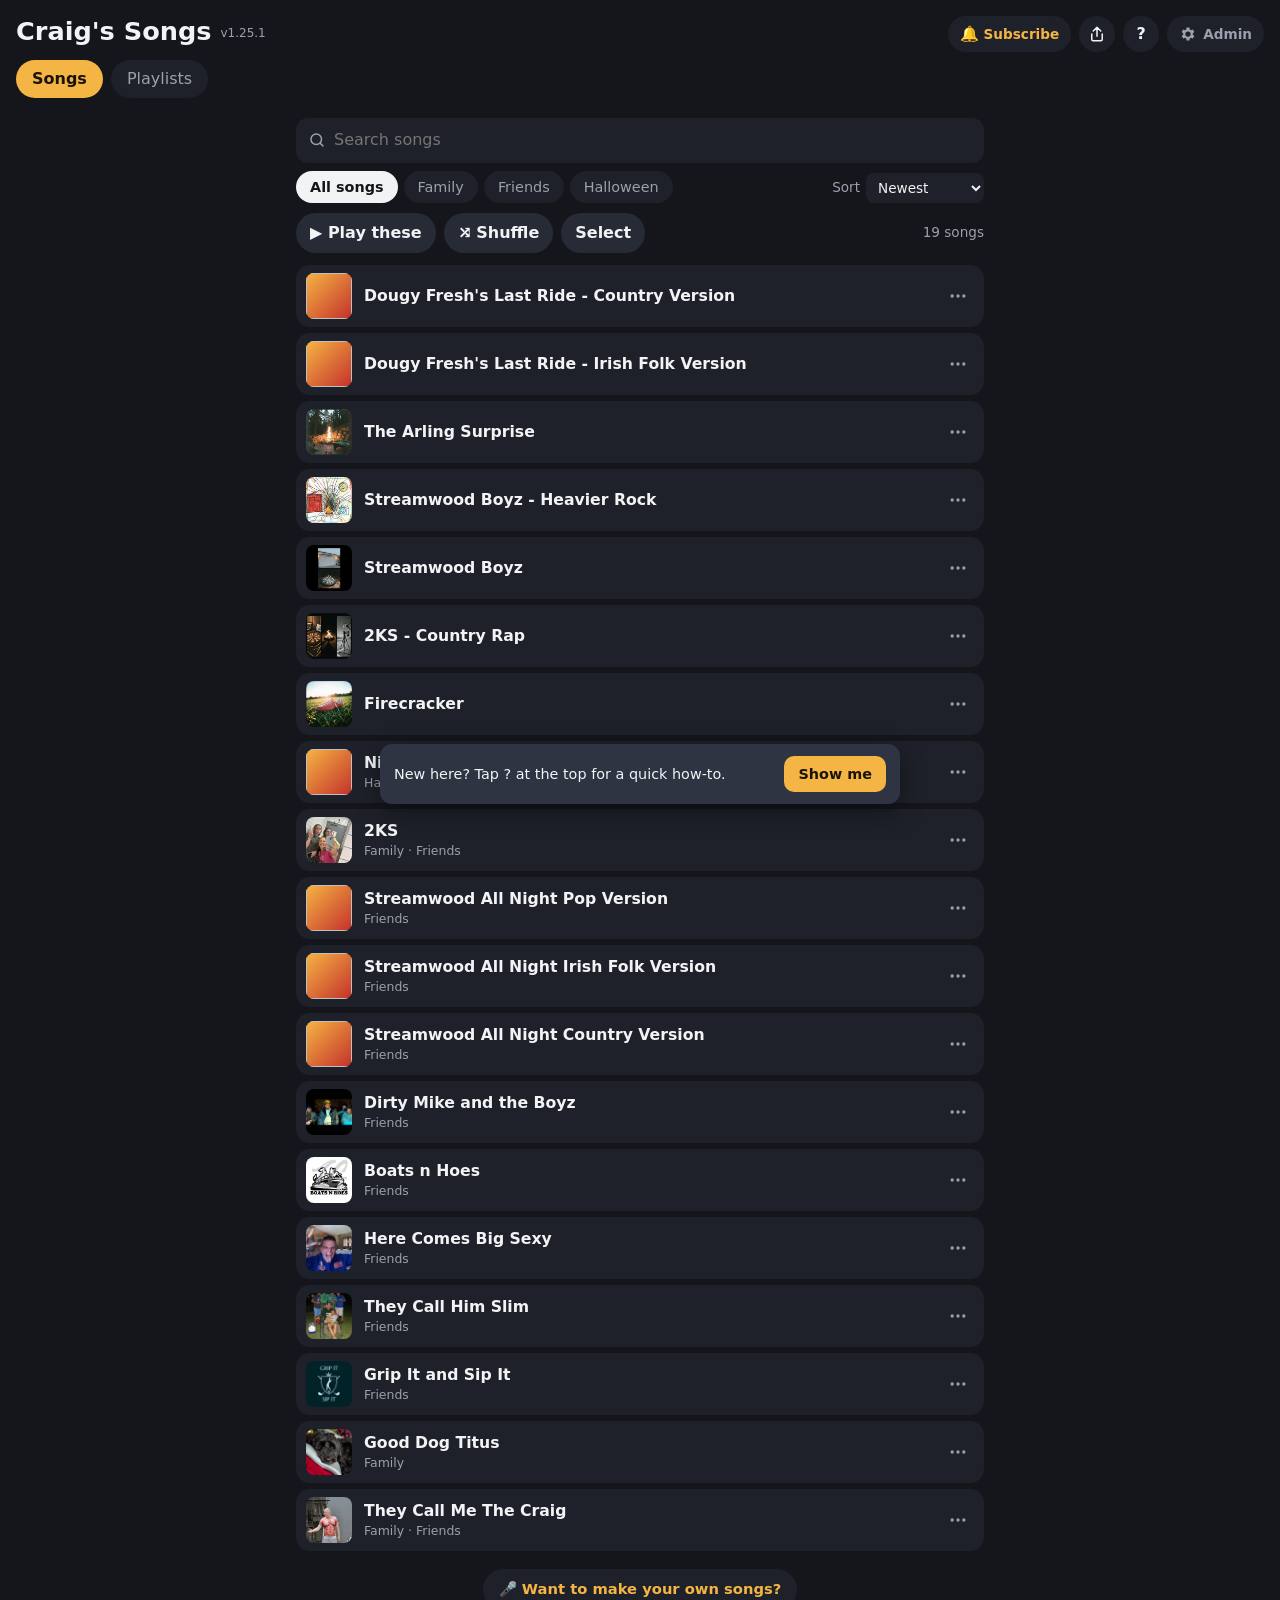
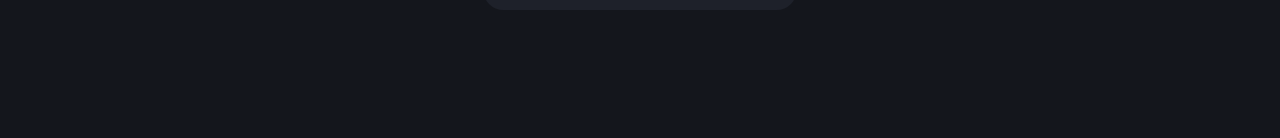
==== commit a9b344d9: "adding form to submit song ideas" ====
--- a/index.html
+++ b/index.html
@@ -68,7 +68,10 @@
         <span id="count" class="count"></span>
       </div>
       <div id="song-list"></div>
-      <button id="make-open" class="make-link">🎤 Want to make your own songs?</button>
+      <div class="make-row">
+        <a id="request-song" class="make-link req-link" target="_blank" rel="noopener" hidden>🎁 Request a song from Craig</a>
+        <button id="make-open" class="make-link">🎤 Want to make your own songs?</button>
+      </div>
     </section>
 
     <section id="view-playlists" class="view" hidden>
@@ -246,6 +249,10 @@
         <button id="make-close" class="modal-x" aria-label="Close">✕</button>
       </div>
       <div class="cm-body help-text">
+        <div id="make-request" class="make-req" hidden>
+          <b>Rather have Craig make one for you?</b> Fill out a quick form with who it's for and some fun details.
+          <a id="make-request-link" class="make-req-btn" target="_blank" rel="noopener">🎁 Request a song</a>
+        </div>
         <p>Every song in this app was made with an AI music app. You write (or describe) the words, pick a style, and it sings it for you, with music, vocals and all, in about a minute. Anyone can do it, and you can start free.</p>
 
         <h4>1. Pick an app</h4>
--- a/styles.css
+++ b/styles.css
@@ -329,6 +329,14 @@
 .help-box { max-width: 600px; }
 .make-link { display: block; margin: 18px auto 4px; padding: 10px 16px; border-radius: 999px; background: var(--card); color: var(--accent); font-weight: 700; font-size: .92rem; }
 .make-link:hover { background: var(--card-2); }
+.make-row { display: flex; flex-wrap: wrap; justify-content: center; gap: 8px; margin: 18px 0 4px; }
+.make-row .make-link { margin: 0; text-decoration: none; }
+.make-row [hidden] { display: none; }
+.req-link { background: var(--accent); color: var(--accent-ink); }
+.req-link:hover { background: var(--accent); filter: brightness(1.06); }
+.make-req { background: var(--card-2); border-radius: 12px; padding: 12px 14px; margin: 4px 0 14px; line-height: 1.5; }
+.make-req[hidden] { display: none; }
+.make-req-btn { display: table; margin-top: 10px; padding: 9px 16px; border-radius: 999px; background: var(--accent); color: var(--accent-ink) !important; font-weight: 700; text-decoration: none; }
 #make-modal a { color: var(--accent); }
 .make-small { color: var(--muted); font-size: .8rem; margin-top: 4px; }
 .help-sec { border-bottom: 1px solid #2c303b; }
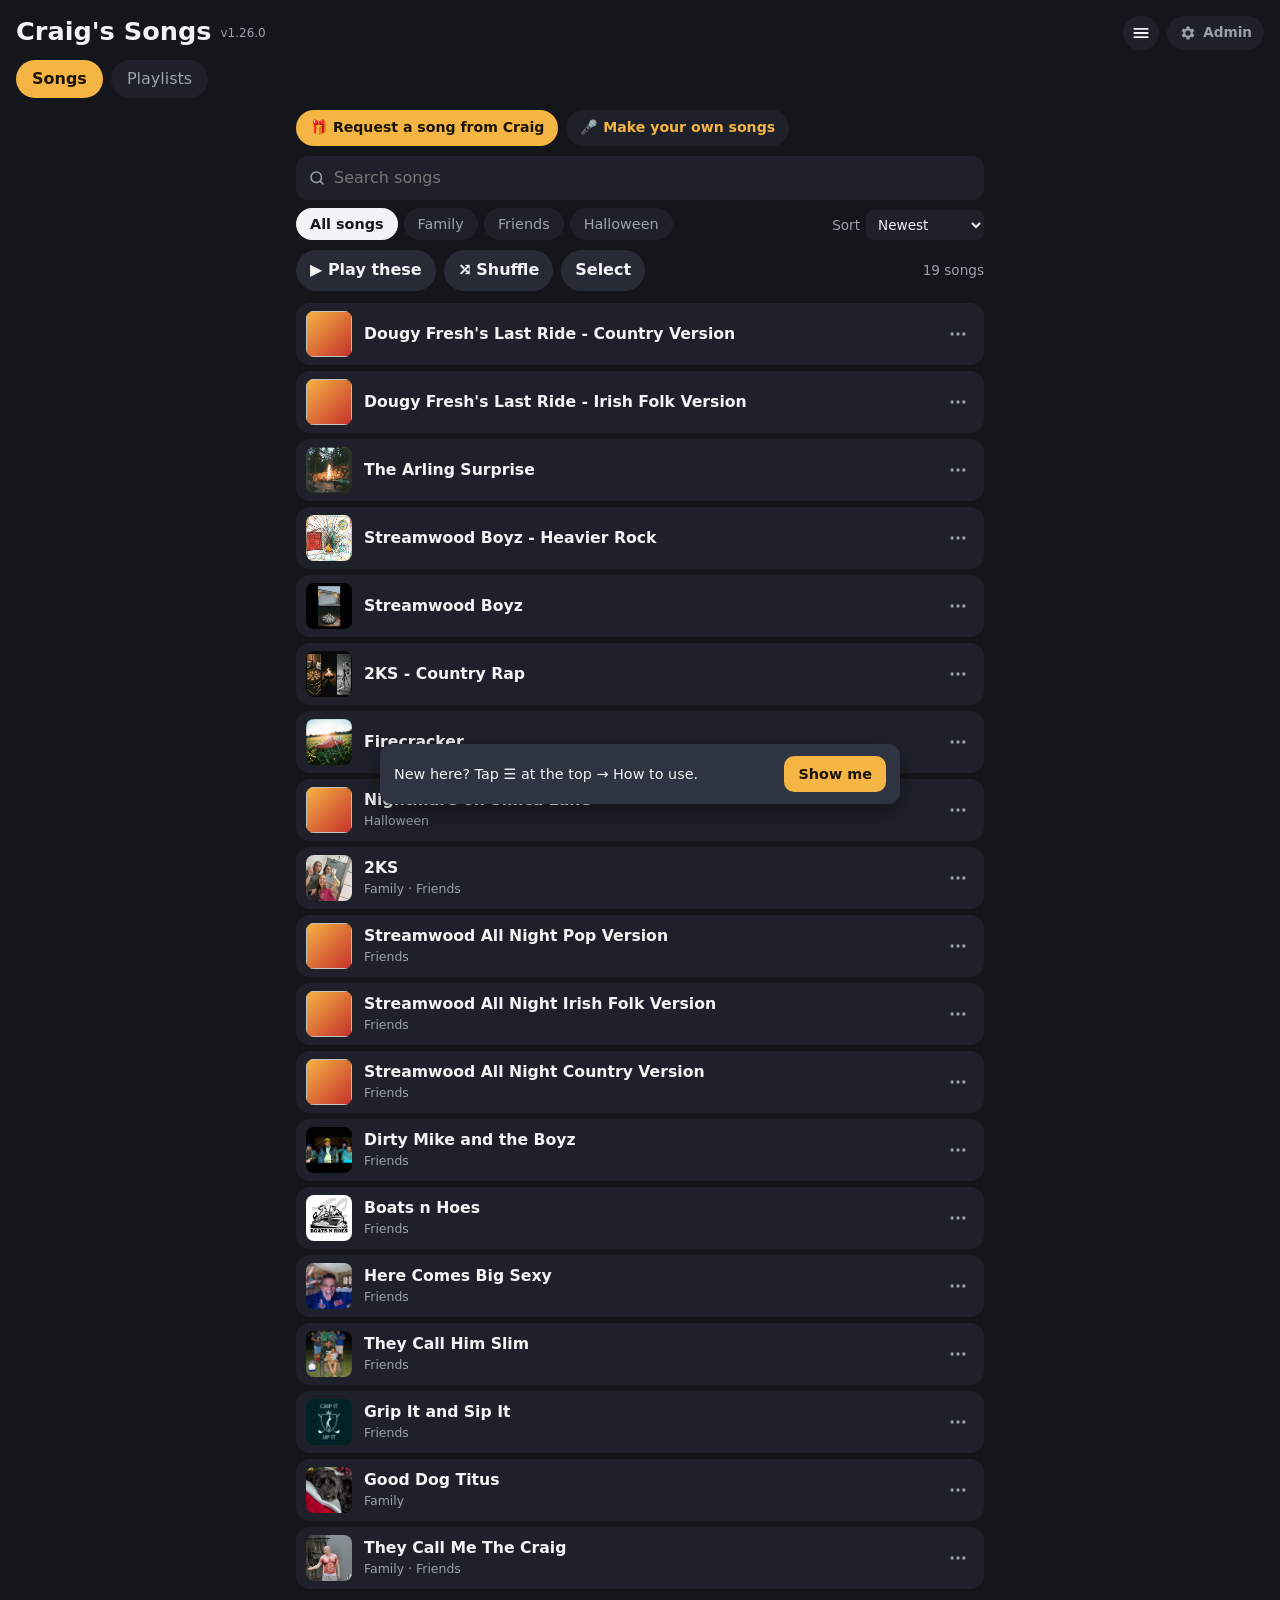
==== commit 3fc201f9: "changed menu and added request link" ====
--- a/index.html
+++ b/index.html
@@ -16,9 +16,16 @@
 <body>
   <header class="top">
     <div class="corner">
-      <button id="sub-btn" class="corner-link help-btn sub-btn" aria-label="Get new songs by email" title="Get new songs by email" hidden>🔔<b class="sub-lbl">Subscribe</b></button>
-      <button id="share-app" class="corner-link help-btn share-app" aria-label="Share this app" title="Share this app"><svg viewBox="0 0 24 24" width="18" height="18" aria-hidden="true"><path d="M12 3v12M7 8l5-5 5 5" fill="none" stroke="currentColor" stroke-width="2" stroke-linecap="round" stroke-linejoin="round"/><path d="M5 12v7a2 2 0 0 0 2 2h10a2 2 0 0 0 2-2v-7" fill="none" stroke="currentColor" stroke-width="2" stroke-linecap="round"/></svg></button>
-      <button id="help-btn" class="corner-link help-btn" aria-label="How to use this app" title="How to use">?</button>
+      <div class="menu-wrap">
+        <button id="menu-btn" class="corner-link help-btn menu-btn" aria-label="Menu" aria-haspopup="true" aria-expanded="false" title="Menu"><svg viewBox="0 0 24 24" width="20" height="20" aria-hidden="true"><path d="M4 7h16M4 12h16M4 17h16" stroke="currentColor" stroke-width="2.2" stroke-linecap="round"/></svg><span class="menu-dot" hidden></span></button>
+        <div id="menu" class="menu" role="menu" hidden>
+          <button id="sub-btn" class="menu-item" role="menuitem" hidden><span class="mi">🔔</span><span class="sub-lbl">Get new songs by email</span></button>
+          <a id="request-song" class="menu-item" role="menuitem" target="_blank" rel="noopener" hidden><span class="mi">🎁</span>Request a song from Craig</a>
+          <button id="make-open" class="menu-item" role="menuitem"><span class="mi">🎤</span>Make your own songs</button>
+          <button id="share-app" class="menu-item" role="menuitem"><span class="mi">📤</span>Share this app</button>
+          <button id="help-btn" class="menu-item" role="menuitem"><span class="mi">❓</span>How to use</button>
+        </div>
+      </div>
       <a href="admin.html" id="admin-link" class="corner-link" aria-label="Admin"><svg viewBox="0 0 24 24" width="18" height="18" aria-hidden="true"><path fill="currentColor" d="M19.4 13a7.6 7.6 0 0 0 0-2l2.1-1.6-2-3.5-2.5 1a7.4 7.4 0 0 0-1.7-1L15 3.3h-4l-.3 2.6a7.4 7.4 0 0 0-1.7 1l-2.5-1-2 3.5L6.6 11a7.6 7.6 0 0 0 0 2l-2.1 1.6 2 3.5 2.5-1a7.4 7.4 0 0 0 1.7 1l.3 2.6h4l.3-2.6a7.4 7.4 0 0 0 1.7-1l2.5 1 2-3.5zM13 15.5A3.5 3.5 0 1 1 13 8.5a3.5 3.5 0 0 1 0 7z" transform="translate(-1 0)"/></svg><span>Admin</span></a>
     </div>
     <h1><span id="app-title">Craig's Songs</span> <span id="app-version" class="version"></span></h1>
@@ -45,6 +52,10 @@
     </div>
 
     <section id="view-songs" class="view">
+      <div class="promo-row">
+        <a id="request-song-top" class="promo req" target="_blank" rel="noopener" hidden>🎁 Request a song<span class="wide"> from Craig</span></a>
+        <button id="make-open-top" class="promo">🎤 Make your own<span class="wide"> songs</span></button>
+      </div>
       <div class="search">
         <svg viewBox="0 0 24 24" width="18" height="18" aria-hidden="true"><circle cx="11" cy="11" r="7" fill="none" stroke="currentColor" stroke-width="2"/><path d="M20 20l-3.5-3.5" stroke="currentColor" stroke-width="2" stroke-linecap="round"/></svg>
         <input id="search" type="search" placeholder="Search songs" autocomplete="off" aria-label="Search songs">
@@ -68,10 +79,6 @@
         <span id="count" class="count"></span>
       </div>
       <div id="song-list"></div>
-      <div class="make-row">
-        <a id="request-song" class="make-link req-link" target="_blank" rel="noopener" hidden>🎁 Request a song from Craig</a>
-        <button id="make-open" class="make-link">🎤 Want to make your own songs?</button>
-      </div>
     </section>
 
     <section id="view-playlists" class="view" hidden>
--- a/styles.css
+++ b/styles.css
@@ -299,41 +299,42 @@
 .pl-head { margin: 4px 0 8px; }
 .pl-head .sub-hint { margin: 0; }
 
-/* top-right buttons: Subscribe, share the app, ?, Admin. They float right and the title wraps beside them. */
-.corner { float: right; display: flex; gap: 8px; margin: 2px 0 6px 10px; position: relative; z-index: 1; }
+/* top-right: menu (☰) and Admin. They float right and the title wraps beside them. */
+.corner { float: right; display: flex; gap: 8px; margin: 2px 0 6px 10px; position: relative; z-index: 6; }
 .corner .corner-link { position: static; }
 .top h1, .top.has-sub h1, .top.has-sub.subbed h1 { padding-right: 0; }
 .top .tabs { clear: both; }
 .help-btn { width: 36px; justify-content: center; padding: 7px 0; font-size: 1rem; font-weight: 800; color: var(--text); }
-.share-app svg { display: block; }
-.sub-btn[hidden] { display: none; }
-.sub-btn { font-size: .95rem; width: auto !important; padding: 7px 12px !important; gap: 5px; }
-.sub-btn .sub-lbl { font-size: .85rem; font-weight: 700; color: var(--accent); }
-.sub-btn.on { padding: 7px 0 !important; width: 36px !important; }
-.sub-btn.on .sub-lbl { display: none; }   /* already subscribed: just the bell */
-.sub-btn.on { box-shadow: inset 0 0 0 2px var(--accent); }
+.menu-wrap { position: relative; }
+.menu-btn { position: relative; }
+.menu-btn[aria-expanded="true"] { background: var(--card-2); }
+.menu-dot { position: absolute; top: 5px; right: 5px; width: 8px; height: 8px; border-radius: 50%; background: var(--accent); }
+.menu-dot[hidden] { display: none; }
+.menu { position: absolute; right: 0; top: calc(100% + 6px); min-width: 270px; background: var(--card-2); border-radius: 14px; padding: 6px;
+  box-shadow: 0 12px 32px rgba(0,0,0,.5); display: flex; flex-direction: column; }
+.menu[hidden], .menu [hidden] { display: none !important; }
+.menu-item { display: flex; align-items: center; gap: 12px; width: 100%; padding: 12px; border-radius: 10px; text-align: left;
+  color: var(--text); font-weight: 600; font-size: .95rem; text-decoration: none; background: none; }
+.menu-item:hover, .menu-item:focus-visible { background: rgba(255,255,255,.07); }
+.menu-item .mi { width: 22px; text-align: center; }
+#sub-btn.on .sub-lbl::after { content: ' ✓'; color: var(--accent); }
 .sub-text { margin: 4px 0 6px; line-height: 1.5; }
+.promo-row { display: flex; flex-wrap: wrap; gap: 8px; margin: 0 0 10px; }
+.promo-row [hidden] { display: none; }
+.promo { padding: 8px 14px; border-radius: 999px; background: var(--card); color: var(--accent); font-weight: 700; font-size: .88rem; text-decoration: none; }
+.promo.req { background: var(--accent); color: var(--accent-ink); }
 @media (max-width: 420px) {
-  .corner { gap: 6px; }
-  .top h1 { font-size: 1.35rem; }
-  .corner .corner-link span { display: none; }   /* Admin shows as just the gear on phones */
+  .top h1 { font-size: 1.45rem; }
+  .corner .corner-link span:not(.menu-dot) { display: none; }   /* Admin shows as just the gear on phones */
   .corner .corner-link { padding: 7px 9px; }
-  .help-btn { width: 34px; }
-}
-@media (max-width: 370px) {
-  .sub-btn .sub-lbl { display: none; }           /* very narrow phones: just the bell */
-  .sub-btn { padding: 7px 0 !important; width: 34px !important; }
+  .promo { font-size: .85rem; padding: 7px 12px; }
+  .promo .wide { display: none; }
 }
 
 /* how-to guide */
 .help-box { max-width: 600px; }
 .make-link { display: block; margin: 18px auto 4px; padding: 10px 16px; border-radius: 999px; background: var(--card); color: var(--accent); font-weight: 700; font-size: .92rem; }
 .make-link:hover { background: var(--card-2); }
-.make-row { display: flex; flex-wrap: wrap; justify-content: center; gap: 8px; margin: 18px 0 4px; }
-.make-row .make-link { margin: 0; text-decoration: none; }
-.make-row [hidden] { display: none; }
-.req-link { background: var(--accent); color: var(--accent-ink); }
-.req-link:hover { background: var(--accent); filter: brightness(1.06); }
 .make-req { background: var(--card-2); border-radius: 12px; padding: 12px 14px; margin: 4px 0 14px; line-height: 1.5; }
 .make-req[hidden] { display: none; }
 .make-req-btn { display: table; margin-top: 10px; padding: 9px 16px; border-radius: 999px; background: var(--accent); color: var(--accent-ink) !important; font-weight: 700; text-decoration: none; }
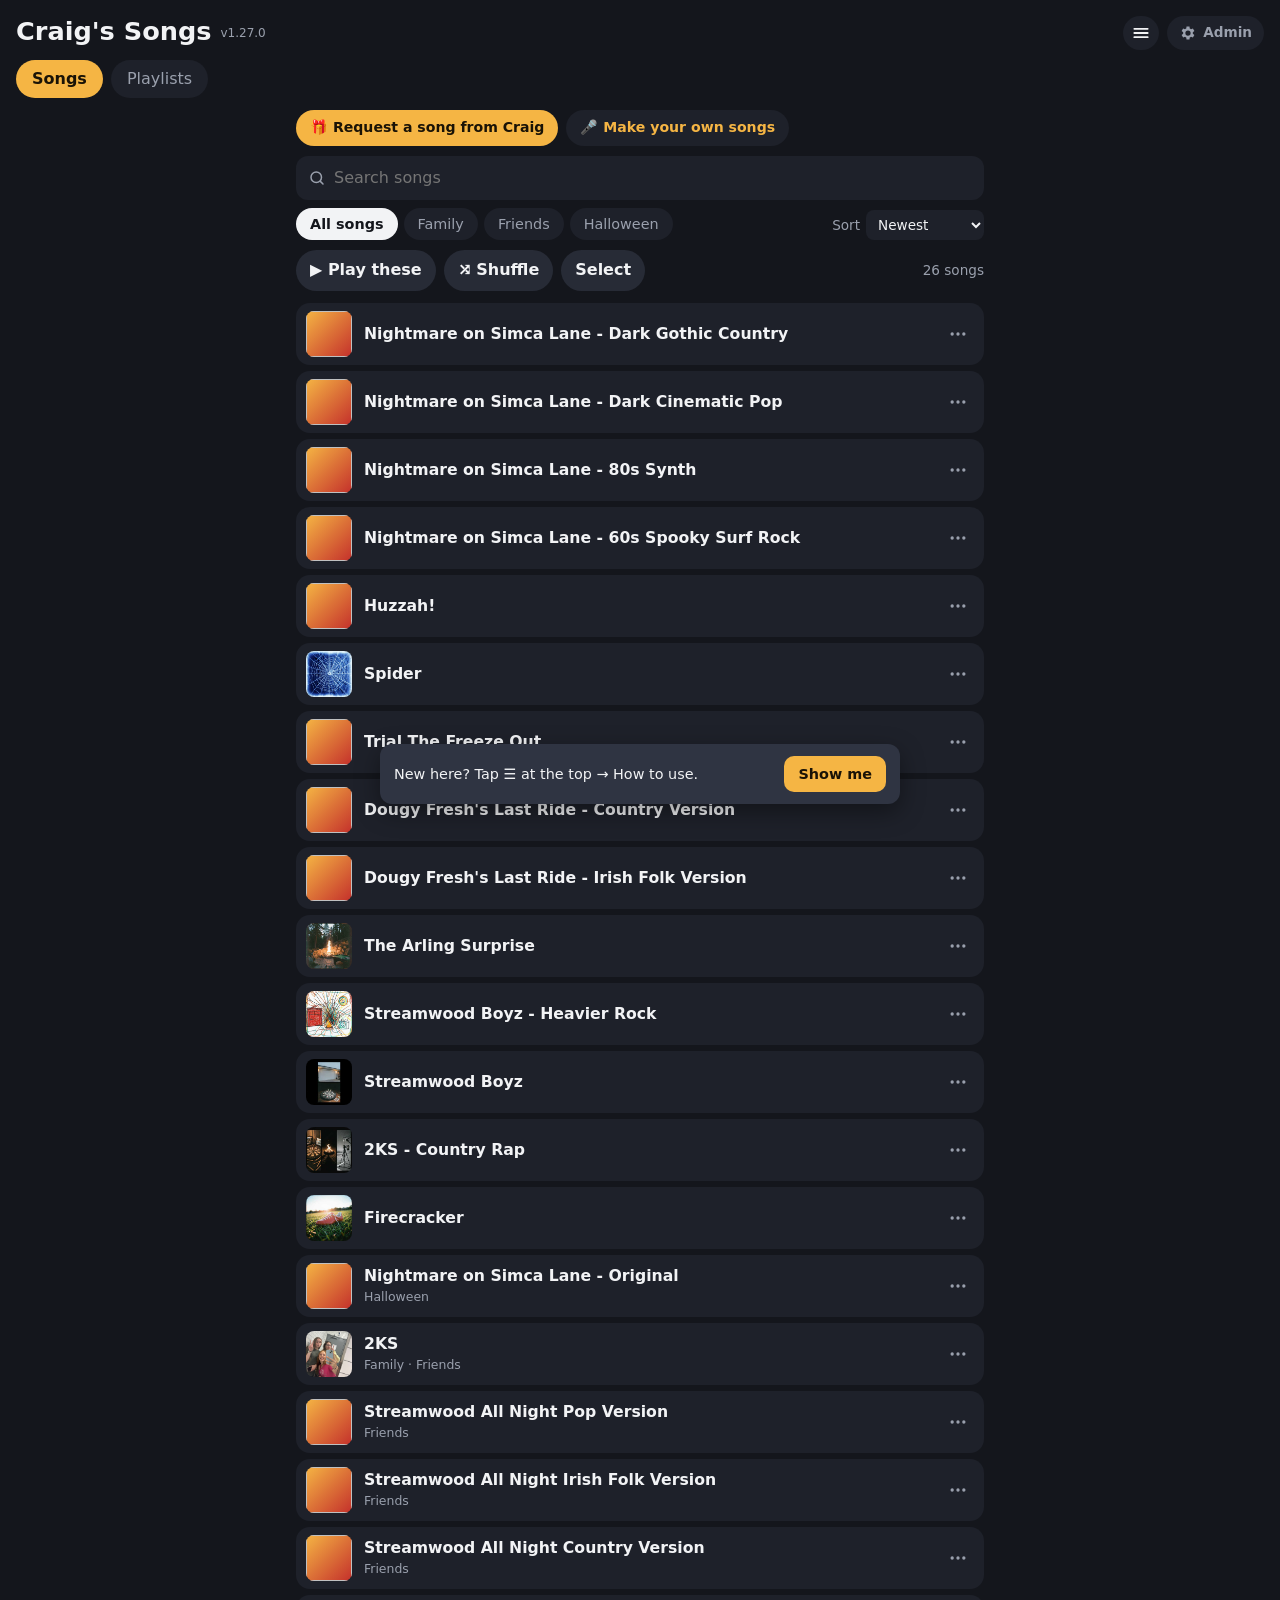
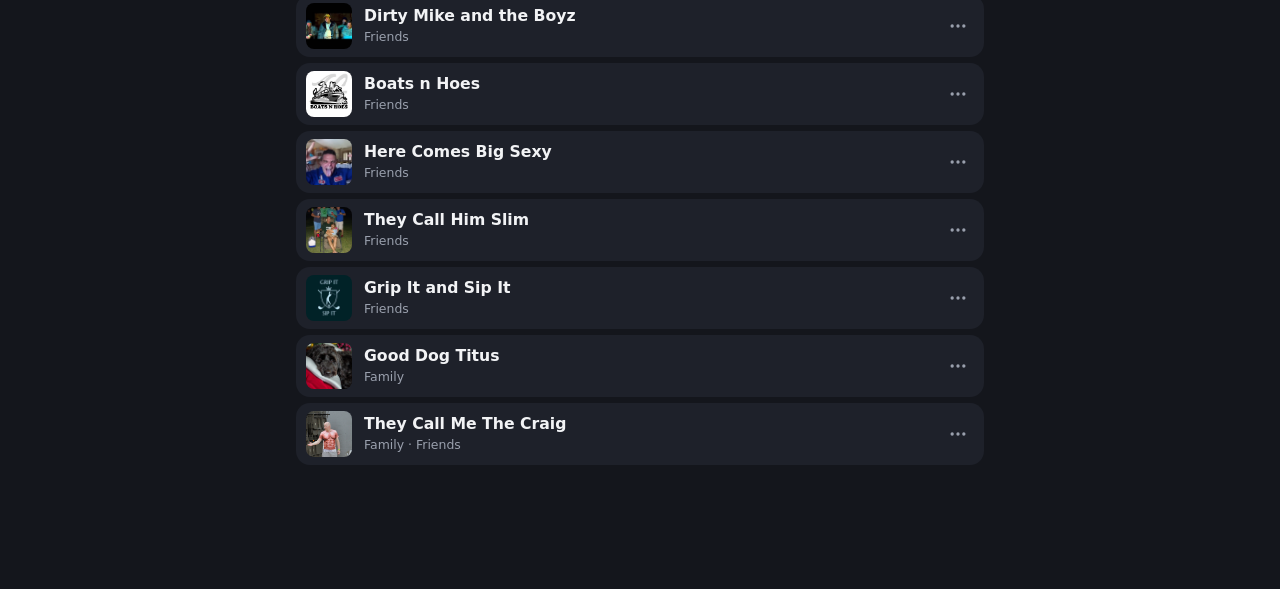
==== commit 52d19d48: "share playlist" ====
--- a/index.html
+++ b/index.html
@@ -128,6 +128,7 @@
         <div class="actions">
           <button id="pl-play" class="pill">▶ Play</button>
           <button id="pl-shuffle" class="pill">⤮ Shuffle</button>
+          <button id="pl-share" class="pill pl-share" aria-label="Share this playlist"><svg viewBox="0 0 24 24" width="16" height="16" aria-hidden="true"><path d="M12 3v12M7 8l5-5 5 5" fill="none" stroke="currentColor" stroke-width="2" stroke-linecap="round" stroke-linejoin="round"/><path d="M5 12v7a2 2 0 0 0 2 2h10a2 2 0 0 0 2-2v-7" fill="none" stroke="currentColor" stroke-width="2" stroke-linecap="round"/></svg> Share</button>
           <span id="pl-count" class="count"></span>
         </div>
         <ul id="pl-songs" class="list"></ul>
--- a/styles.css
+++ b/styles.css
@@ -319,6 +319,7 @@
 .menu-item .mi { width: 22px; text-align: center; }
 #sub-btn.on .sub-lbl::after { content: ' ✓'; color: var(--accent); }
 .sub-text { margin: 4px 0 6px; line-height: 1.5; }
+.pl-share svg { vertical-align: -2px; }
 .promo-row { display: flex; flex-wrap: wrap; gap: 8px; margin: 0 0 10px; }
 .promo-row [hidden] { display: none; }
 .promo { padding: 8px 14px; border-radius: 999px; background: var(--card); color: var(--accent); font-weight: 700; font-size: .88rem; text-decoration: none; }
